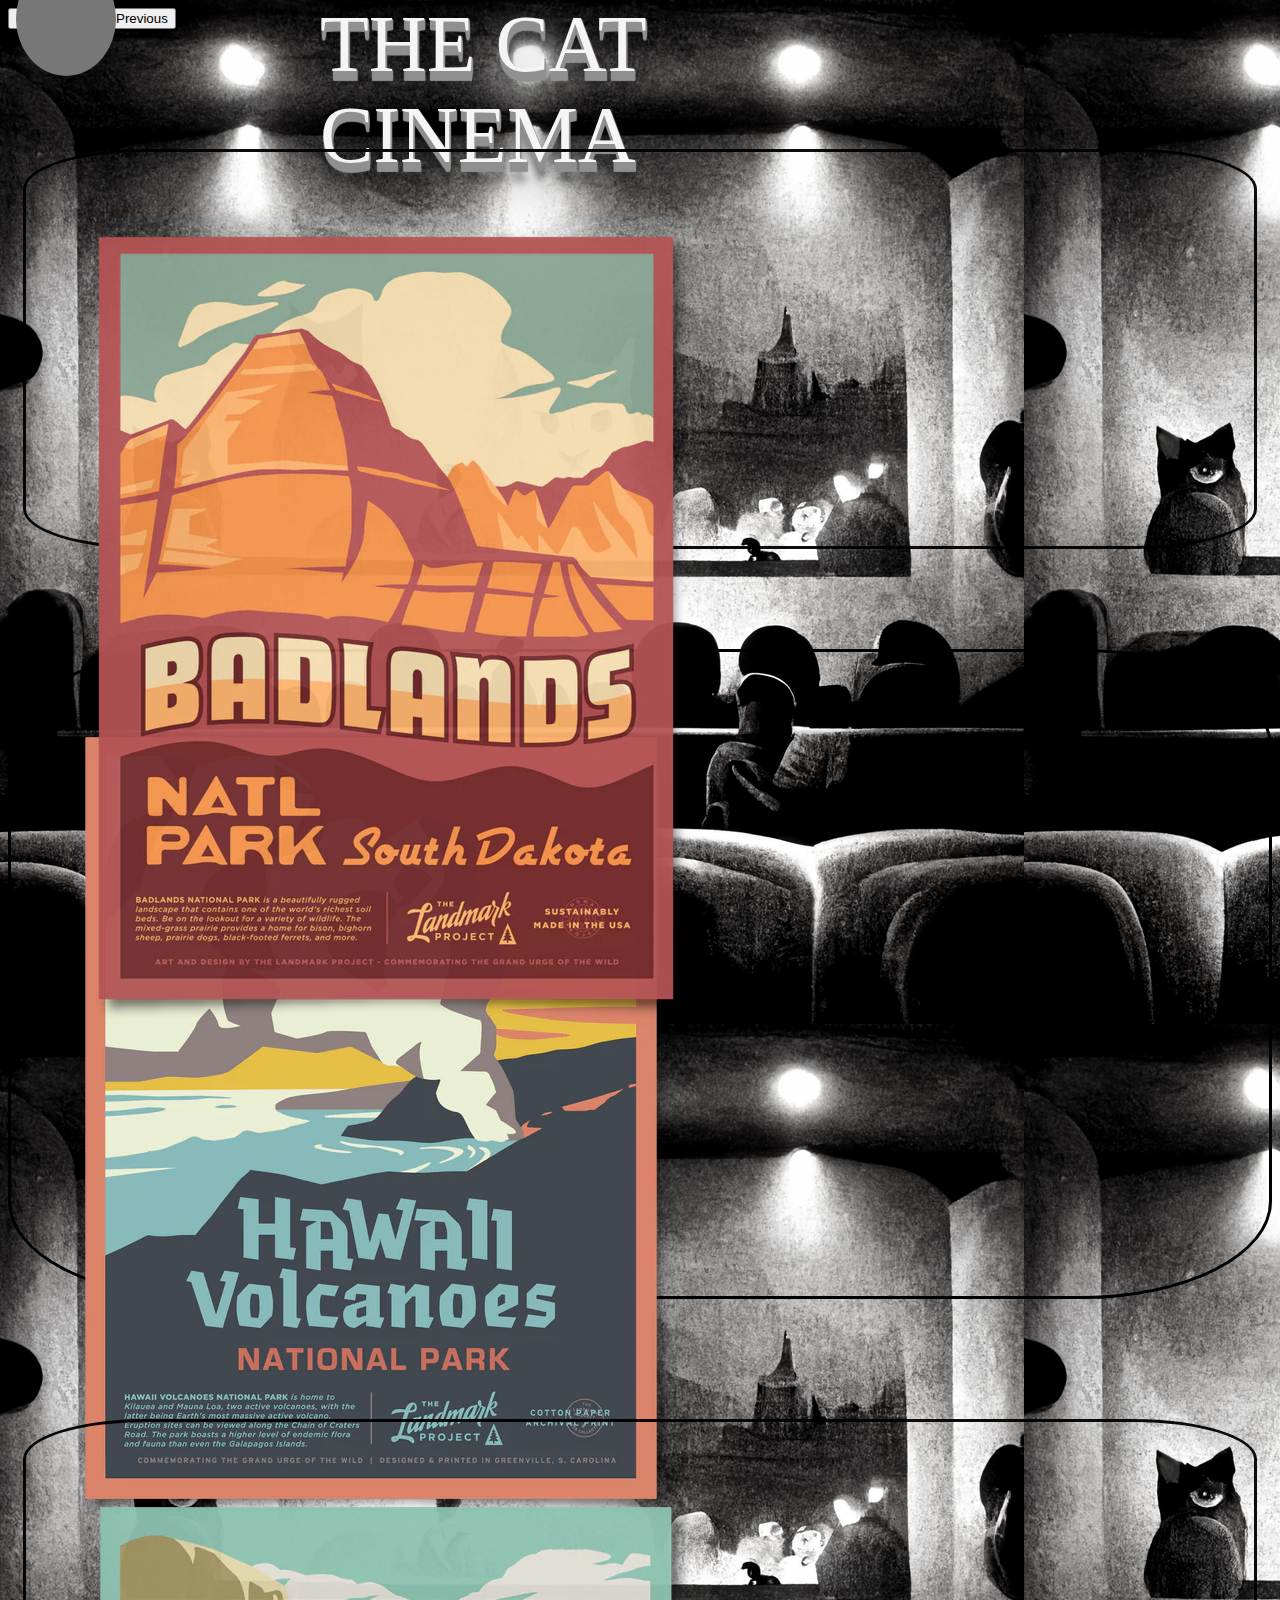
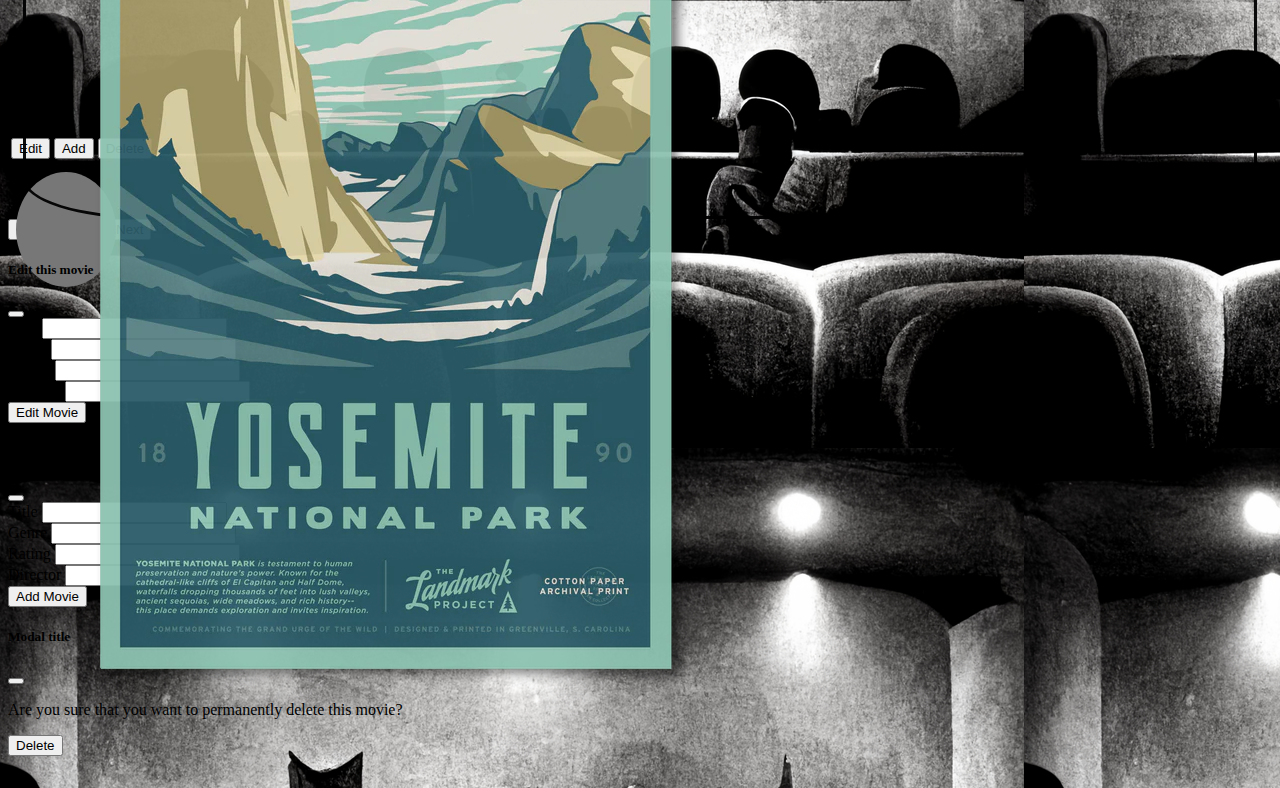
==== index.html @ f8dd2918 "merging everything back to main" ====
<!DOCTYPE html>
<html lang="en">
<head>
    <meta charset="UTF-8">
    <meta name="author" content="Brittney Brinson && David G. Smith">
    <meta name="description" content="">
    <meta name="viewport" content="width=device-width, initial-scale=1.0">
    <title>The Cat Cinema</title>
    <!-- google fonts -->
    <link rel="preconnect" href="https://fonts.googleapis.com">
    <link rel="preconnect" href="https://fonts.gstatic.com" crossorigin>
    <!-- we will change these fonts to what we want  -->
    <!--link href="https://fonts.googleapis.com/css2?family=Titillium+Web&display=swap" rel="stylesheet"-->
    <!--link href="https://fonts.googleapis.com/css2?family=Bebas+Neue&display=swap" rel="stylesheet"-->
    <!-- bootstrap -->
    <link href="https://cdn.jsdelivr.net/npm/bootstrap@5.2.2/dist/css/bootstrap.min.css" rel="stylesheet"
          integrity="sha384-Zenh87qX5JnK2Jl0vWa8Ck2rdkQ2Bzep5IDxbcnCeuOxjzrPF/et3URy9Bv1WTRi" crossorigin="anonymous">
    <link rel="stylesheet" href="https://cdn.jsdelivr.net/npm/bootstrap-icons@1.9.1/font/bootstrap-icons.css">
    <!-- local stylesheet-->
    <link rel="stylesheet" href="assets/css/cat-cinema.css">
    <!--external stylesheet aka GOOGLE FONTS  -->
    <link rel="preconnect" href="https://fonts.googleapis.com">
    <link rel="preconnect" href="https://fonts.gstatic.com" crossorigin>
    <link href="https://fonts.googleapis.com/css2?family=Kalam&display=swap" rel="stylesheet">
</head>
<body>
<header>
    <!--    <div class="h1 d-flex justify-content-center">The Cat Cinema</div>-->
    <div class="row">
        <div class="text d-flex justify-content-center">The Cat Cinema</div>
    </div>
    <!--    <div class="text d-flex justify-content-start">The Cat Cinema</div>-->
</header>
<main>
    <div class="container">
        <div class="container.fluid row m-3 text-center justify-content-center align-content-start">
            <div class="row">
                <!-- Previous button -->
                <div class="col-1">
                    <button class="carousel-control-prev" type="button" data-bs-target="#carouselExampleControls"
                            data-bs-slide="prev">
                        <span id="left-button" class="carousel-control-prev-icon caro-button" aria-hidden="true"></span>
                        <span class="visually-hidden">Previous</span>
                    </button>
                </div>
                <!-- left card -->
                <div id="card1-movie" class="card card-size col-3 d-none d-md-block">
                    <img id="card1-movie-poster" class="card-img-top" src="./assets/img/Badlands.png.webp"
                         alt="movie poster">
                    <div class="card-title">
                        <div id="card1-title" class="text-size"></div>
                    </div>
                </div>
                <!-- middle card -->
                <div id="featured" class="card col-4 card-size-middle">
                    <div class="row">
                        <div class="row" id="current-movie">
                            <img id="current-movie-poster" class="card-img-top" src="./assets/img/Hawaii_Volcanoes.webp"
                                 alt="movie poster">
                        </div>
                    </div>
                    <div class="card-body mt-1">
                        <div class="card-title">
                            <div id="featured-title" class="text-size"></div>
                        </div>
                        <div class="card-text row d-flex justify-content-center">
                            <div id="featured-director" class="text-size"></div>
                            <div id="featured-genre" class="text-size"></div>
                            <div id="featured-rating" class="text-size"></div>
                            <div id="movie-count" class="text-size"></div>
                        </div>
                        <div class="container">
                            <button type="button" class="btn btn-dark btn-lg m-1" data-bs-toggle="modal"
                                    data-bs-target="#edit-movie-modal">
                                Edit
                            </button>
                            <button type="button" class="btn btn-dark btn-lg m-1" data-bs-toggle="modal"
                                    data-bs-target="#add-movie-modal">
                                Add
                            </button>
                            <button type="button" class="btn btn-dark btn-lg m-1" data-bs-toggle="modal"
                                    data-bs-target="#delete-movie-modal">
                                Delete
                            </button>
                        </div>
                    </div>
                </div>
                <!-- right card -->
                <div id="card3-movie" class="card col-3 d-none d-md-block card-size ">
                    <img id="card3-movie-poster" class="card-img-top" src="./assets/img/Yosemite.webp"
                         alt="movie poster">
                    <div class="card-title text-size">
                        <div id="card3-title"></div>
                    </div>
                </div>
                <!-- next button -->
                <div class="col-1">
                    <button class="carousel-control-next" type="button" data-bs-target="#carouselExampleControls"
                            data-bs-slide="next">
                        <span id="right-button" class="carousel-control-next-icon caro-button" aria-hidden="true"></span>
                        <span class="visually-hidden">Next</span>
                    </button>
                </div>
            </div>
        </div>
        <!-- edit movie modal -->
        <div class="modal" id="edit-movie-modal" tabindex="-1">
            <div class="modal-dialog">
                <div class="modal-content">
                    <div class="modal-header">
                        <h5 class="modal-title">Edit this movie</h5>
                        <button type="button" class="btn-close" data-bs-dismiss="modal" aria-label="Close"></button>
                    </div>
                    <div class="modal-body">
                        <form id="edit-movie-form">
                            <div class="mb-3">
                                <label for="edit-title" class="form-label">Title</label>
                                <input type="text" class="form-control" id="edit-title"
                                       aria-describedby="emailHelp">
                            </div>
                            <div class="mb-3">
                                <label for="edit-genre" class="form-label">Genre</label>
                                <input type="text" class="form-control" id="edit-genre"
                                       aria-describedby="emailHelp">
                            </div>
                            <div class="mb-3">
                                <label for="edit-rating" class="form-label">Rating</label>
                                <input type="text" class="form-control" id="edit-rating">
                            </div>
                            <div class="mb-3">
                                <label for="edit-director" class="form-label">Director</label>
                                <input type="text" class="form-control" id="edit-director"
                                       aria-describedby="emailHelp">
                            </div>
                            <button id="submit-edit" type="submit" class="btn btn-primary">Edit Movie</button>
                        </form>
                    </div>
                </div>
            </div>
        </div>
        <!-- add movie modal -->
        <div class="container">
            <div class="modal" id="add-movie-modal" tabindex="-1">
                <div class="modal-dialog">
                    <div class="modal-content">
                        <div class="modal-header">
                            <h5 class="modal-title">Modal title</h5>
                            <button type="button" class="btn-close" data-bs-dismiss="modal"
                                    aria-label="Close"></button>
                        </div>
                        <div class="modal-body">
                            <form id="add-movie-form">
                                <div class="mb-3">
                                    <label for="add-title" class="form-label">Title</label>
                                    <input type="text" class="form-control" id="add-title"
                                           aria-describedby="emailHelp">
                                </div>
                                <div class="mb-3">
                                    <label for="add-genre" class="form-label">Genre</label>
                                    <input type="text" class="form-control" id="add-genre"
                                           aria-describedby="emailHelp">
                                </div>
                                <div class="mb-3">
                                    <label for="add-rating" class="form-label">Rating</label>
                                    <input type="text" class="form-control" id="add-rating">
                                </div>
                                <div class="mb-3">
                                    <label for="add-director" class="form-label">Director</label>
                                    <input type="text" class="form-control" id="add-director"
                                           aria-describedby="emailHelp">
                                </div>
                                <button id="submit-add" type="submit" class="btn btn-primary">Add Movie</button>
                            </form>
                        </div>
                    </div>
                </div>
            </div>
            <!-- delete movie modal -->
            <div class="container">
                <div class="modal" id="delete-movie-modal" tabindex="-1">
                    <div class="modal-dialog">
                        <div class="modal-content">
                            <div class="modal-header">
                                <h5 class="modal-title">Modal title</h5>
                                <button type="button" class="btn-close" data-bs-dismiss="modal"
                                        aria-label="Close"></button>
                            </div>
                            <div class="modal-body">
                                <form id="delete-movie-form">
                                    <div id="delete-warning">
                                        <p>Are you sure that you want to permanently delete this
                                        movie?</p>
                                    </div>
                                    <button id="submit-delete" type="submit" class="btn btn-primary">Delete</button>
                                </form>
                            </div>
                        </div>
                    </div>
                </div>
            </div>
        </div>
    </div>
    </div>
</main>
<footer></footer>
<!-- jquerry js -->
<script src="https://code.jquery.com/jquery-2.2.4.min.js"
        integrity="sha256-BbhdlvQf/xTY9gja0Dq3HiwQF8LaCRTXxZKRutelT44="
        crossorigin="anonymous"></script>
<!-- bootstrap js -->
<script src="https://cdn.jsdelivr.net/npm/bootstrap@5.2.2/dist/js/bootstrap.bundle.min.js"
        integrity="sha384-OERcA2EqjJCMA+/3y+gxIOqMEjwtxJY7qPCqsdltbNJuaOe923+mo//f6V8Qbsw3"
        crossorigin="anonymous"></script>
<!-- local script -->
<Script src="./assets/js/keys.js"></Script>
<script src="./assets/js/movies.js"></script>
</body>
</html>
---- assets/css/cat-cinema.css ----
html {
    box-sizing: border-box;
}

*, *:before, *:after {
    box-sizing: inherit;
}
body {
    background-image: url("/assets/img/Cat-theatre-option 3.png");
    background-size: auto;
}
.text {
    position: absolute;
    top: 10%;
    right: 50%;
    transform: translate(50%,-50%);
    text-transform: uppercase;
    font-family: verdana;
    font-size: 5em;
    font-weight: 200;
    color: #f5f5f5;
    text-shadow: 1px 1px 1px #919191,
    1px 2px 1px #919191,
    1px 3px 1px #919191,
    1px 4px 1px #919191,
    1px 5px 1px #919191,
    1px 6px 1px #919191,
    1px 7px 1px #919191,
    1px 8px 1px #919191,
    1px 9px 1px #919191,
    1px 10px 1px #919191,
    1px 18px 6px rgba(16,16,16,0.4),
    1px 22px 10px rgba(16,16,16,0.2),
    1px 25px 35px rgba(16,16,16,0.2),
    1px 30px 60px rgba(16,16,16,0.4);
}

img {

}

.card-size {          /*adds offset appearance to cards on left and right*/
    height: 400px;
    opacity: 95%;
    margin-top: 120px;
    border-radius: 10%;
    border: solid black;
    margin-left: 15px;
    margin-right: 15px;
}

.card-size-middle {
    max-height: 650px;
    margin-top: 100px;
    border-radius: 15%;
    border: solid black;
    position: static;
}

.caro-button {
    border-radius: 50%;
    background-color: #777;
    padding: 50px;
}
.text-size {
    height: 30px;
    width: 300px;
    font-family: 'Kalam', cursive;
    font-size: 20px;
    padding: 0;
}
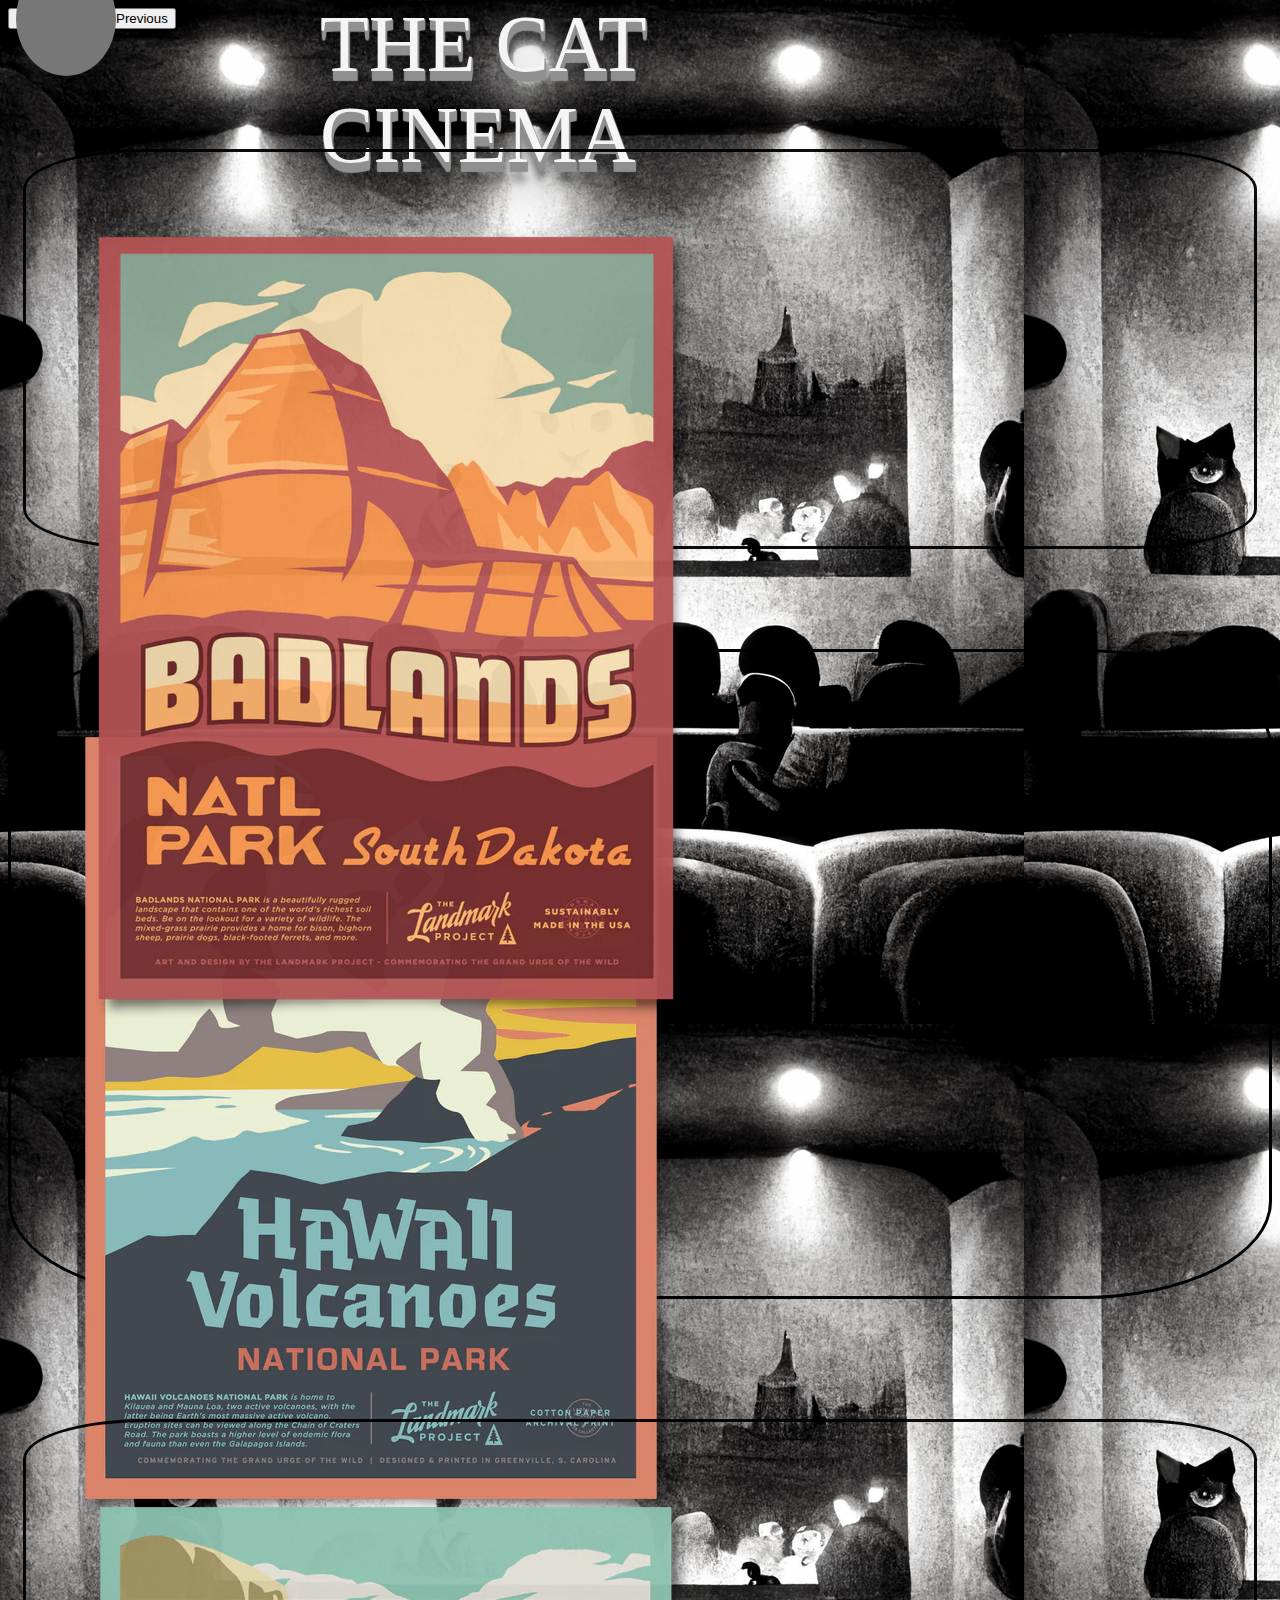
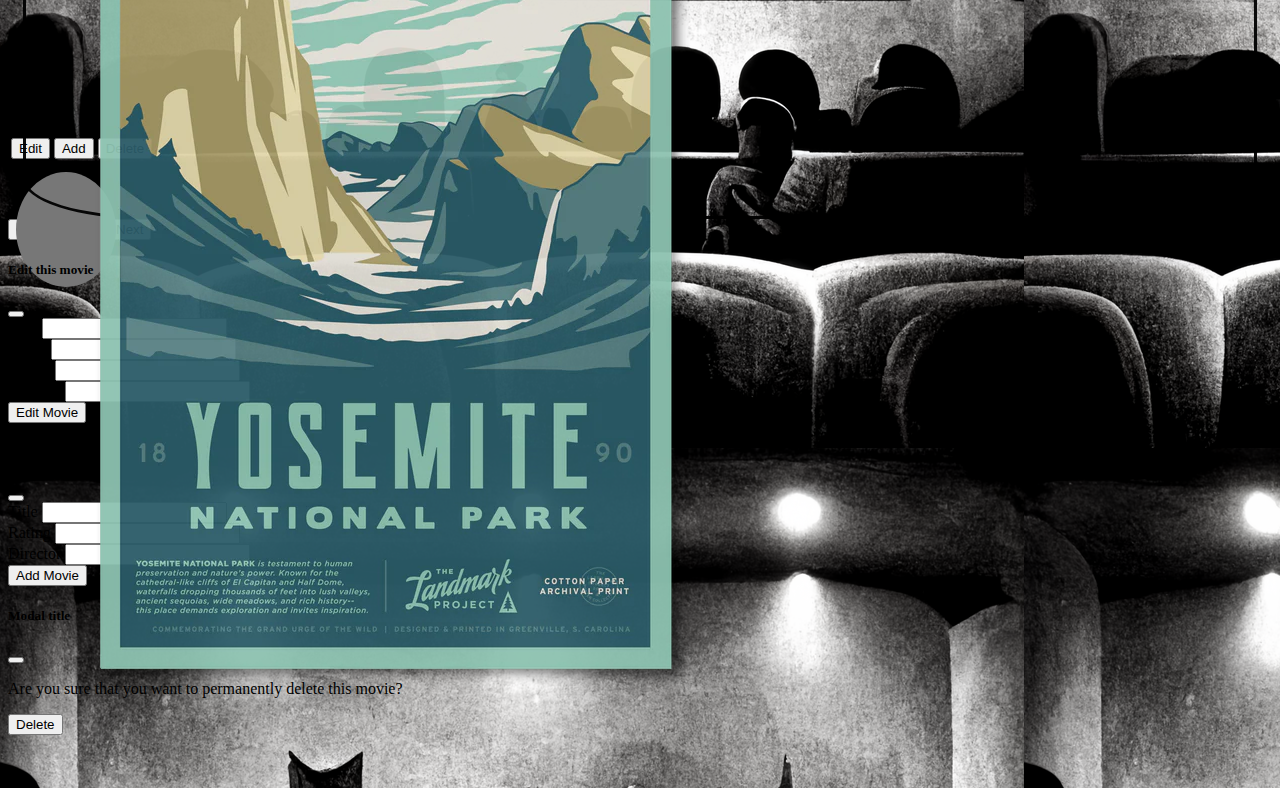
==== commit b91af973: "finished add movie form functions" ====
--- a/index.html
+++ b/index.html
@@ -132,7 +132,7 @@
                                 <input type="text" class="form-control" id="edit-director"
                                        aria-describedby="emailHelp">
                             </div>
-                            <button id="submit-edit" type="submit" class="btn btn-primary">Edit Movie</button>
+                            <button id="submit-edit" type="submit" class="btn btn-primary" data-bs-dismiss="modal">Edit Movie</button>
                         </form>
                     </div>
                 </div>
@@ -153,11 +153,6 @@
                                 <div class="mb-3">
                                     <label for="add-title" class="form-label">Title</label>
                                     <input type="text" class="form-control" id="add-title"
-                                           aria-describedby="emailHelp">
-                                </div>
-                                <div class="mb-3">
-                                    <label for="add-genre" class="form-label">Genre</label>
-                                    <input type="text" class="form-control" id="add-genre"
                                            aria-describedby="emailHelp">
                                 </div>
                                 <div class="mb-3">
@@ -169,7 +164,7 @@
                                     <input type="text" class="form-control" id="add-director"
                                            aria-describedby="emailHelp">
                                 </div>
-                                <button id="submit-add" type="submit" class="btn btn-primary">Add Movie</button>
+                                <button id="submit-add" type="submit" class="btn btn-primary" data-bs-dismiss="modal">Add Movie</button>
                             </form>
                         </div>
                     </div>
@@ -191,7 +186,7 @@
                                         <p>Are you sure that you want to permanently delete this
                                         movie?</p>
                                     </div>
-                                    <button id="submit-delete" type="submit" class="btn btn-primary">Delete</button>
+                                    <button id="submit-delete" type="submit" class="btn btn-primary" data-bs-dismiss="modal">Delete</button>
                                 </form>
                             </div>
                         </div>
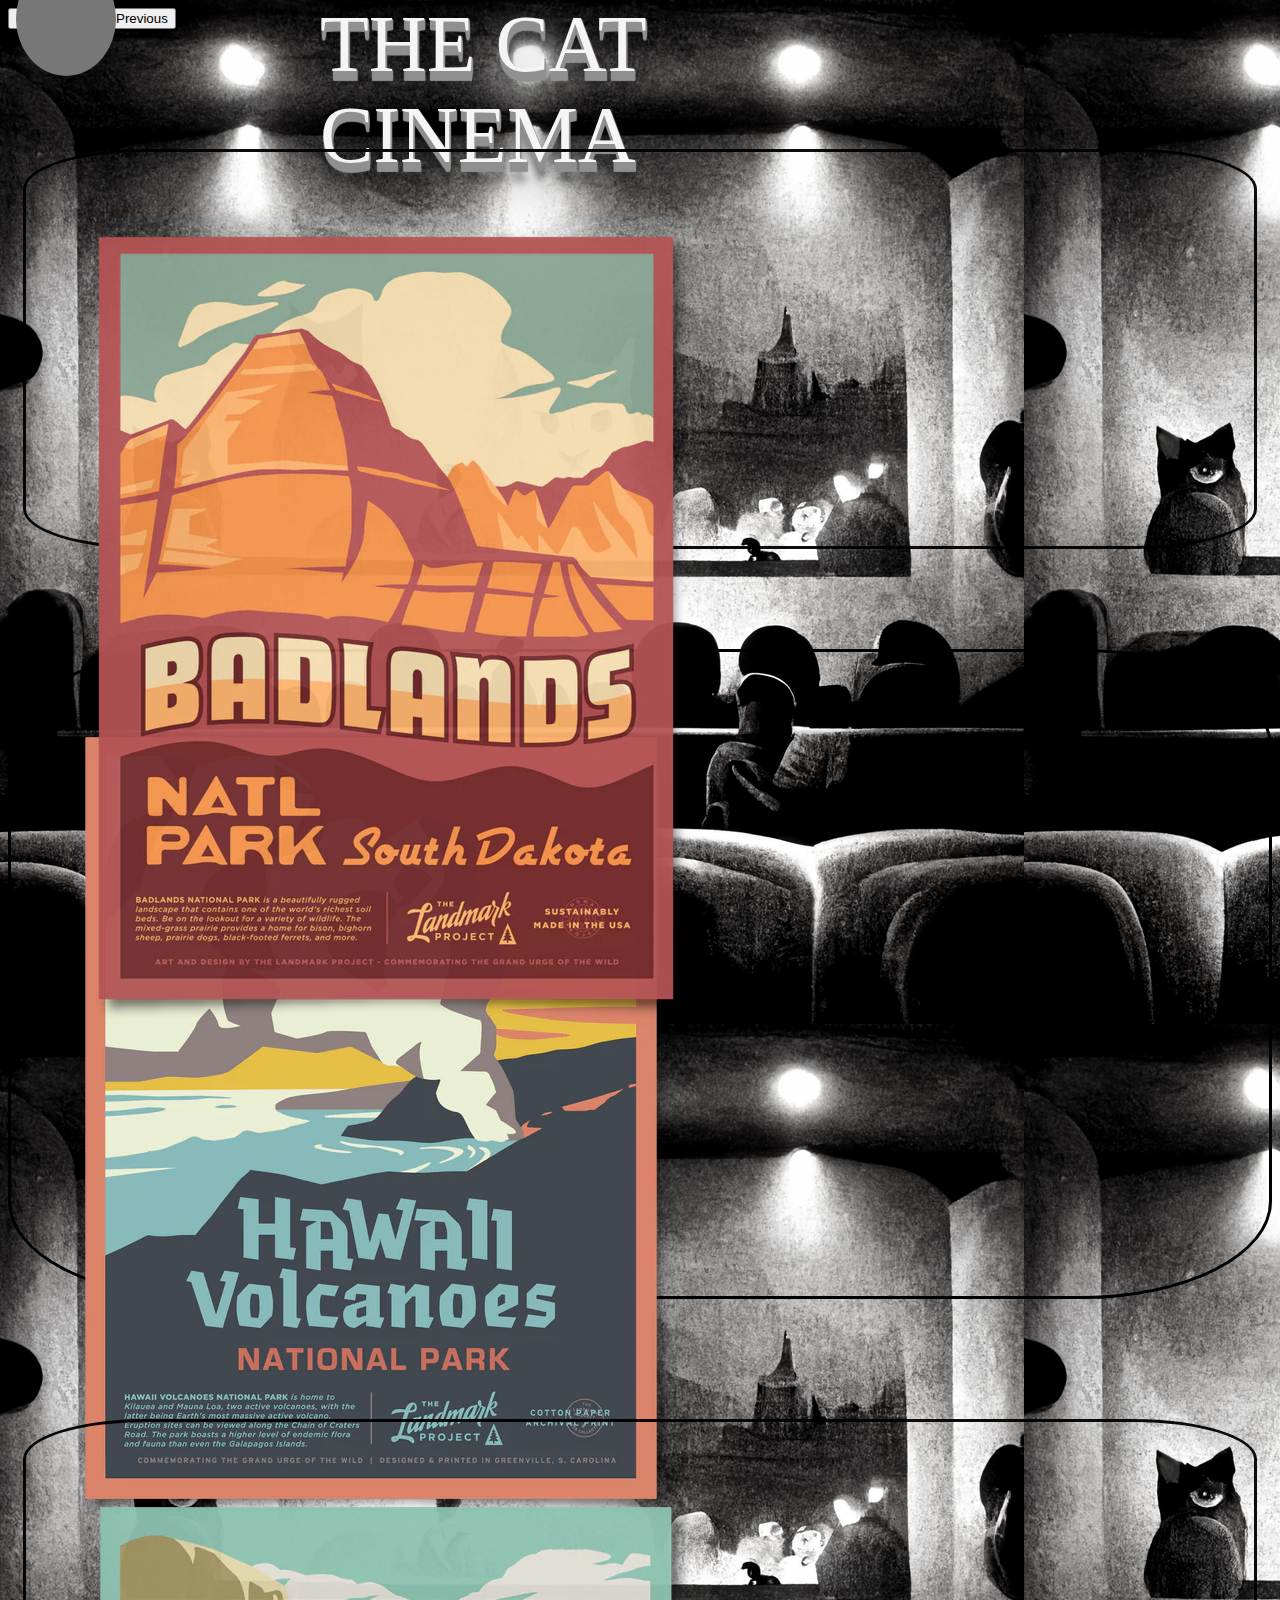
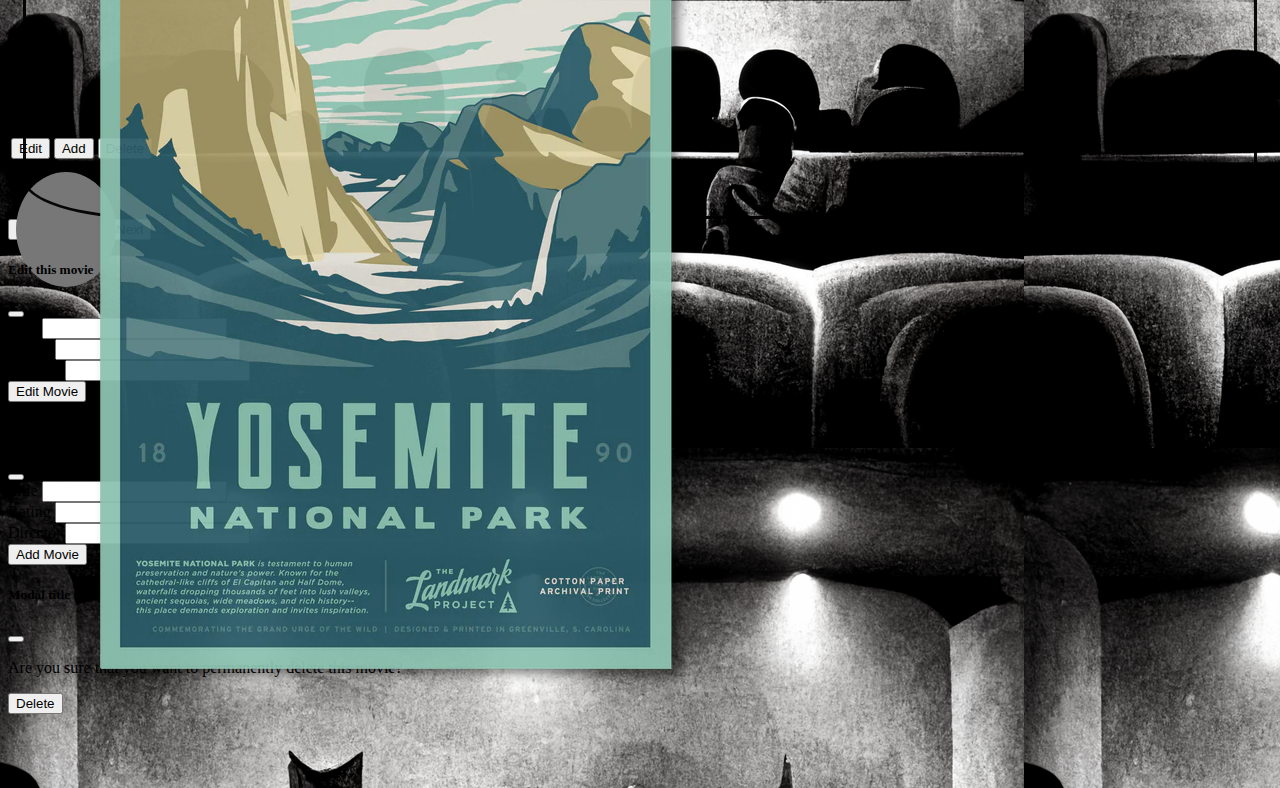
==== commit 1f3ddb7c: "added js comments.  organized js." ====
--- a/index.html
+++ b/index.html
@@ -118,12 +118,7 @@
                                 <input type="text" class="form-control" id="edit-title"
                                        aria-describedby="emailHelp">
                             </div>
-                            <div class="mb-3">
-                                <label for="edit-genre" class="form-label">Genre</label>
-                                <input type="text" class="form-control" id="edit-genre"
-                                       aria-describedby="emailHelp">
-                            </div>
-                            <div class="mb-3">
+                             <div class="mb-3">
                                 <label for="edit-rating" class="form-label">Rating</label>
                                 <input type="text" class="form-control" id="edit-rating">
                             </div>
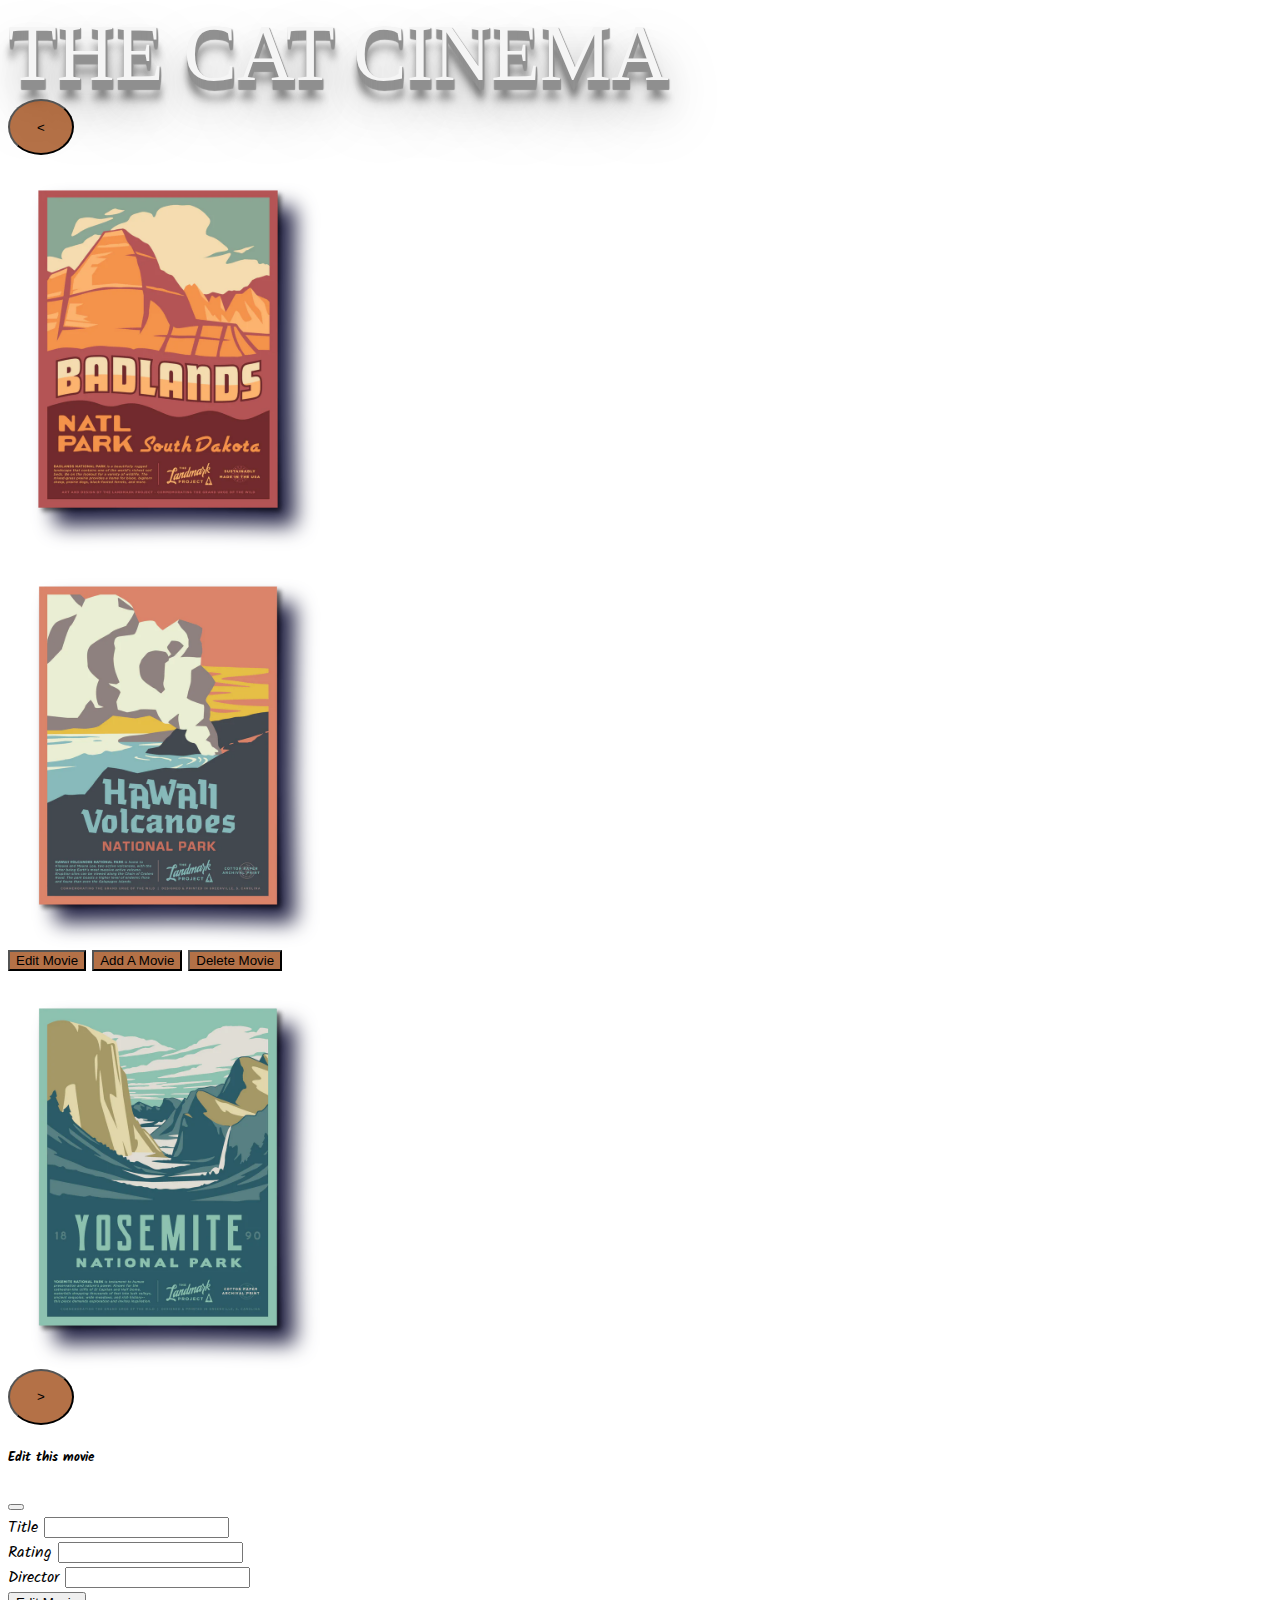
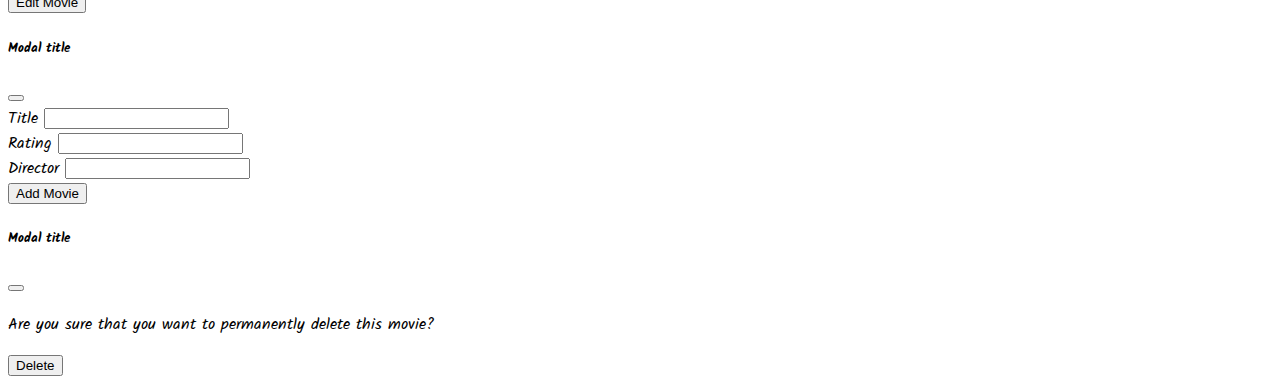
==== commit 0b3ff1c2: "tweaked css and added some bonuses" ====
--- a/index.html
+++ b/index.html
@@ -23,86 +23,91 @@
     <link rel="preconnect" href="https://fonts.gstatic.com" crossorigin>
     <link href="https://fonts.googleapis.com/css2?family=Kalam&display=swap" rel="stylesheet">
 </head>
-<body>
+<body class="loaded">
 <header>
-    <!--    <div class="h1 d-flex justify-content-center">The Cat Cinema</div>-->
-    <div class="row">
-        <div class="text d-flex justify-content-center">The Cat Cinema</div>
+    <div class="container">
+        <!--    <div class="h1 d-flex justify-content-center">The Cat Cinema</div>-->
+        <div class="row">
+            <div class="text-center">THE CAT CINEMA</div>
+        </div>
+        <!--    <div class="text d-flex justify-content-start">The Cat Cinema</div>-->
     </div>
-    <!--    <div class="text d-flex justify-content-start">The Cat Cinema</div>-->
 </header>
 <main>
-    <div class="container">
-        <div class="container.fluid row m-3 text-center justify-content-center align-content-start">
-            <div class="row">
-                <!-- Previous button -->
-                <div class="col-1">
-                    <button class="carousel-control-prev" type="button" data-bs-target="#carouselExampleControls"
-                            data-bs-slide="prev">
-                        <span id="left-button" class="carousel-control-prev-icon caro-button" aria-hidden="true"></span>
-                        <span class="visually-hidden">Previous</span>
-                    </button>
-                </div>
-                <!-- left card -->
-                <div id="card1-movie" class="card card-size col-3 d-none d-md-block">
-                    <img id="card1-movie-poster" class="card-img-top" src="./assets/img/Badlands.png.webp"
+    <div class="container-fluid m-0 p-3">
+        <div class="row d-flex justify-content-center">
+            <!-- Previous button -->
+            <div class="col ml-1 pl-5 caro-control d-inline-block d-flex justify-content-center">
+                <button id="left-button" type="button"
+                        class="mt-5 ml-auto mr-auto btn btn-secondary caro-button"><</button>
+            </div>
+            <!-- left card -->
+            <div class="col-2 mt-5 d-none d-lg-inline-block">
+                <div id="card1-movie" class="card m-0 p-5 side-card">
+                    <img id="card1-movie-poster" class="card-img" src="./assets/img/Badlands.png.webp"
                          alt="movie poster">
-                    <div class="card-title">
-                        <div id="card1-title" class="text-size"></div>
-                    </div>
-                </div>
-                <!-- middle card -->
-                <div id="featured" class="card col-4 card-size-middle">
-                    <div class="row">
-                        <div class="row" id="current-movie">
-                            <img id="current-movie-poster" class="card-img-top" src="./assets/img/Hawaii_Volcanoes.webp"
-                                 alt="movie poster">
+                    <div class="card-title mt-3 mb-2">
+                        <div id="card1-title" class="text-center fw-bold"></div>
+                    </div>
+                </div>
+            </div>
+            <!-- middle card -->
+            <div class="col-5 m-0">
+                <div id="featured" class="card m-0 p-3 pb-1">
+                    <div class="d-flex justify-content-center">
+                        <div id="movie-count" class="text-size"></div>
+                    </div>
+                    <div class="d-flex justify-content-center">
+                    <img id="current-movie-poster" class="card-img" src="./assets/img/Hawaii_Volcanoes.webp"
+                         alt="movie poster">
+                    </div>
+                    <div class="card-body">
+                        <div class="card-title text-center">
+                            <div id="featured-title" class="fs-3 fw-bold"></div>
                         </div>
-                    </div>
-                    <div class="card-body mt-1">
-                        <div class="card-title">
-                            <div id="featured-title" class="text-size"></div>
+                        <div class="card-text text-center">
+                            <div id="featured-director" class="fs-6"></div>
+                            <div id="featured-genre" class="fs-6"></div>
+                            <div id="featured-rating" class="fs-6"></div>
                         </div>
-                        <div class="card-text row d-flex justify-content-center">
-                            <div id="featured-director" class="text-size"></div>
-                            <div id="featured-genre" class="text-size"></div>
-                            <div id="featured-rating" class="text-size"></div>
-                            <div id="movie-count" class="text-size"></div>
+                        <div class="container pt-1 d-flex align-items-center justify-content-between">
+<!--                            <div class="row d-flex justify-content-center">-->
+                            <button type="button" class="btn action-button" data-bs-toggle="modal"
+                                    data-bs-target="#edit-movie-modal">
+                                Edit Movie
+                            </button>
+                            <button type="button" class="btn action-button" data-bs-toggle="modal"
+                                    data-bs-target="#add-movie-modal">
+                                Add A Movie
+                            </button>
+                            <button type="button" class="btn action-button" data-bs-toggle="modal"
+                                    data-bs-target="#delete-movie-modal">
+                                Delete Movie
+                            </button>
+<!--                            </div>-->
+
                         </div>
-                        <div class="container">
-                            <button type="button" class="btn btn-dark btn-lg m-1" data-bs-toggle="modal"
-                                    data-bs-target="#edit-movie-modal">
-                                Edit
-                            </button>
-                            <button type="button" class="btn btn-dark btn-lg m-1" data-bs-toggle="modal"
-                                    data-bs-target="#add-movie-modal">
-                                Add
-                            </button>
-                            <button type="button" class="btn btn-dark btn-lg m-1" data-bs-toggle="modal"
-                                    data-bs-target="#delete-movie-modal">
-                                Delete
-                            </button>
-                        </div>
-                    </div>
-                </div>
-                <!-- right card -->
-                <div id="card3-movie" class="card col-3 d-none d-md-block card-size ">
-                    <img id="card3-movie-poster" class="card-img-top" src="./assets/img/Yosemite.webp"
+                    </div>
+                </div>
+            </div>
+            <!-- right card -->
+            <div class="col-2 mt-5 d-none d-lg-inline-block">
+                <div id="card3-movie" class="card m-0 p-5 side-card">
+                    <img id="card3-movie-poster" class="card-img" src="./assets/img/Yosemite.webp"
                          alt="movie poster">
-                    <div class="card-title text-size">
-                        <div id="card3-title"></div>
-                    </div>
-                </div>
-                <!-- next button -->
-                <div class="col-1">
-                    <button class="carousel-control-next" type="button" data-bs-target="#carouselExampleControls"
-                            data-bs-slide="next">
-                        <span id="right-button" class="carousel-control-next-icon caro-button" aria-hidden="true"></span>
-                        <span class="visually-hidden">Next</span>
-                    </button>
-                </div>
-            </div>
-        </div>
+                    <div class="card-title mt-3 mb-2">
+                        <div id="card3-title" class="text-center fw-bold"></div>
+                    </div>
+                </div>
+            </div>
+            <!-- next button -->
+            <div class="col mr-1 pr-5 caro-control d-inline-block d-flex justify-content-center">
+                <button id="right-button" type="button"
+                        class="mt-5 ml-auto mr-auto btn btn-secondary caro-button">></button>
+            </div>
+        </div>
+    </div>
+    <div class="row">
         <!-- edit movie modal -->
         <div class="modal" id="edit-movie-modal" tabindex="-1">
             <div class="modal-dialog">
@@ -118,7 +123,7 @@
                                 <input type="text" class="form-control" id="edit-title"
                                        aria-describedby="emailHelp">
                             </div>
-                             <div class="mb-3">
+                            <div class="mb-3">
                                 <label for="edit-rating" class="form-label">Rating</label>
                                 <input type="text" class="form-control" id="edit-rating">
                             </div>
@@ -127,69 +132,70 @@
                                 <input type="text" class="form-control" id="edit-director"
                                        aria-describedby="emailHelp">
                             </div>
-                            <button id="submit-edit" type="submit" class="btn btn-primary" data-bs-dismiss="modal">Edit Movie</button>
+                            <button id="submit-edit" type="submit" class="btn btn-primary" data-bs-dismiss="modal">Edit
+                                Movie
+                            </button>
                         </form>
                     </div>
                 </div>
             </div>
         </div>
         <!-- add movie modal -->
-        <div class="container">
-            <div class="modal" id="add-movie-modal" tabindex="-1">
-                <div class="modal-dialog">
-                    <div class="modal-content">
-                        <div class="modal-header">
-                            <h5 class="modal-title">Modal title</h5>
-                            <button type="button" class="btn-close" data-bs-dismiss="modal"
-                                    aria-label="Close"></button>
-                        </div>
-                        <div class="modal-body">
-                            <form id="add-movie-form">
-                                <div class="mb-3">
-                                    <label for="add-title" class="form-label">Title</label>
-                                    <input type="text" class="form-control" id="add-title"
-                                           aria-describedby="emailHelp">
-                                </div>
-                                <div class="mb-3">
-                                    <label for="add-rating" class="form-label">Rating</label>
-                                    <input type="text" class="form-control" id="add-rating">
-                                </div>
-                                <div class="mb-3">
-                                    <label for="add-director" class="form-label">Director</label>
-                                    <input type="text" class="form-control" id="add-director"
-                                           aria-describedby="emailHelp">
-                                </div>
-                                <button id="submit-add" type="submit" class="btn btn-primary" data-bs-dismiss="modal">Add Movie</button>
-                            </form>
-                        </div>
-                    </div>
-                </div>
-            </div>
-            <!-- delete movie modal -->
-            <div class="container">
-                <div class="modal" id="delete-movie-modal" tabindex="-1">
-                    <div class="modal-dialog">
-                        <div class="modal-content">
-                            <div class="modal-header">
-                                <h5 class="modal-title">Modal title</h5>
-                                <button type="button" class="btn-close" data-bs-dismiss="modal"
-                                        aria-label="Close"></button>
-                            </div>
-                            <div class="modal-body">
-                                <form id="delete-movie-form">
-                                    <div id="delete-warning">
-                                        <p>Are you sure that you want to permanently delete this
-                                        movie?</p>
-                                    </div>
-                                    <button id="submit-delete" type="submit" class="btn btn-primary" data-bs-dismiss="modal">Delete</button>
-                                </form>
-                            </div>
-                        </div>
-                    </div>
-                </div>
-            </div>
-        </div>
-    </div>
+        <div class="modal" id="add-movie-modal" tabindex="-1">
+            <div class="modal-dialog">
+                <div class="modal-content">
+                    <div class="modal-header">
+                        <h5 class="modal-title">Modal title</h5>
+                        <button type="button" class="btn-close" data-bs-dismiss="modal"
+                                aria-label="Close"></button>
+                    </div>
+                    <div class="modal-body">
+                        <form id="add-movie-form">
+                            <div class="mb-3">
+                                <label for="add-title" class="form-label">Title</label>
+                                <input type="text" class="form-control" id="add-title"
+                                       aria-describedby="emailHelp">
+                            </div>
+                            <div class="mb-3">
+                                <label for="add-rating" class="form-label">Rating</label>
+                                <input type="text" class="form-control" id="add-rating">
+                            </div>
+                            <div class="mb-3">
+                                <label for="add-director" class="form-label">Director</label>
+                                <input type="text" class="form-control" id="add-director"
+                                       aria-describedby="emailHelp">
+                            </div>
+                            <button id="submit-add" type="submit" class="btn btn-primary" data-bs-dismiss="modal">
+                                Add Movie
+                            </button>
+                        </form>
+                    </div>
+                </div>
+            </div>
+        </div>
+        <!-- delete movie modal -->
+        <div class="modal" id="delete-movie-modal" tabindex="-1">
+            <div class="modal-dialog">
+                <div class="modal-content">
+                    <div class="modal-header">
+                        <h5 class="modal-title">Modal title</h5>
+                        <button type="button" class="btn-close" data-bs-dismiss="modal"
+                                aria-label="Close"></button>
+                    </div>
+                    <div class="modal-body">
+                        <form id="delete-movie-form">
+                            <div id="delete-warning">
+                                <p>Are you sure that you want to permanently delete this
+                                    movie?</p>
+                            </div>
+                            <button id="submit-delete" type="submit" class="btn btn-primary"
+                                    data-bs-dismiss="modal">Delete
+                            </button>
+                        </form>
+                    </div>
+                </div>
+            </div>
+        </div>
     </div>
 </main>
 <footer></footer>
--- a/assets/css/cat-cinema.css
+++ b/assets/css/cat-cinema.css
@@ -1,20 +1,86 @@
-html {
-    box-sizing: border-box;
-}
+/*html {*/
+/*    box-sizing: border-box;*/
+/*}*/
 
 *, *:before, *:after {
     box-sizing: inherit;
 }
 body {
-    background-image: url("/assets/img/Cat-theatre-option 3.png");
-    background-size: auto;
+    background-size: cover;
+    font-family: 'Kalam', cursive;
 }
-.text {
-    position: absolute;
-    top: 10%;
-    right: 50%;
-    transform: translate(50%,-50%);
-    text-transform: uppercase;
+
+.loading {
+    background-image: url("/assets/img/loadingBG.png");
+}
+
+.loaded {
+    background-image: url("/assets/img/loadedBG.png");
+}
+
+div {
+    animation: fadeInAnimation ease 2s;
+    animation-iteration-count: 1;
+    animation-fill-mode: forwards;
+}
+
+@keyframes fadeInAnimation {
+    0% {
+        opacity: 0;
+    }
+    100% {
+        opacity: 1;
+    }
+}
+
+.side-card {
+    animation: fadeInAnimation2 ease 2s;
+    animation-iteration-count: 1;
+    animation-fill-mode: forwards;
+}
+
+@keyframes fadeInAnimation2 {
+    0% {
+        opacity: 0;
+    }
+    100% {
+        opacity: 0.65;
+    }
+}
+
+.caro-button {
+    animation: fadeInAnimation2 ease 2s;
+    width: 50px;
+    height: 50px;
+    border-radius: 50%;
+    background-color: rgba(155, 65, 10, 0.75);
+}
+
+.caro-control {
+    max-width: 60px;
+    max-height: 60px;
+}
+
+.action-button {
+    background-color: rgba(155, 65, 10, 0.75);
+}
+
+img {
+    max-height: 450px;
+    max-width: 300px;
+    filter: drop-shadow(16px 16px 10px #224);
+}
+
+/*.textsize {*/
+/*        !*height: 30px;*!*/
+/*        !*width: 300px;*!*/
+/*        font-family: 'Kalam', cursive;*/
+/*        !*font-size: 20px;*!*/
+/*        !*padding: 0;*!*/
+/*    color: white;*/
+/*}*/
+
+header {
     font-family: verdana;
     font-size: 5em;
     font-weight: 200;
@@ -35,37 +101,12 @@
     1px 30px 60px rgba(16,16,16,0.4);
 }
 
-img {
 
-}
 
-.card-size {          /*adds offset appearance to cards on left and right*/
-    height: 400px;
-    opacity: 95%;
-    margin-top: 120px;
-    border-radius: 10%;
-    border: solid black;
-    margin-left: 15px;
-    margin-right: 15px;
-}
-
-.card-size-middle {
-    max-height: 650px;
-    margin-top: 100px;
-    border-radius: 15%;
-    border: solid black;
-    position: static;
-}
-
-.caro-button {
-    border-radius: 50%;
-    background-color: #777;
-    padding: 50px;
-}
-.text-size {
-    height: 30px;
-    width: 300px;
-    font-family: 'Kalam', cursive;
-    font-size: 20px;
-    padding: 0;
-}
+/*.text-size {*/
+/*    height: 30px;*/
+/*    width: 300px;*/
+/*    font-family: 'Kalam', cursive;*/
+/*    font-size: 20px;*/
+/*    padding: 0;*/
+/*}*/
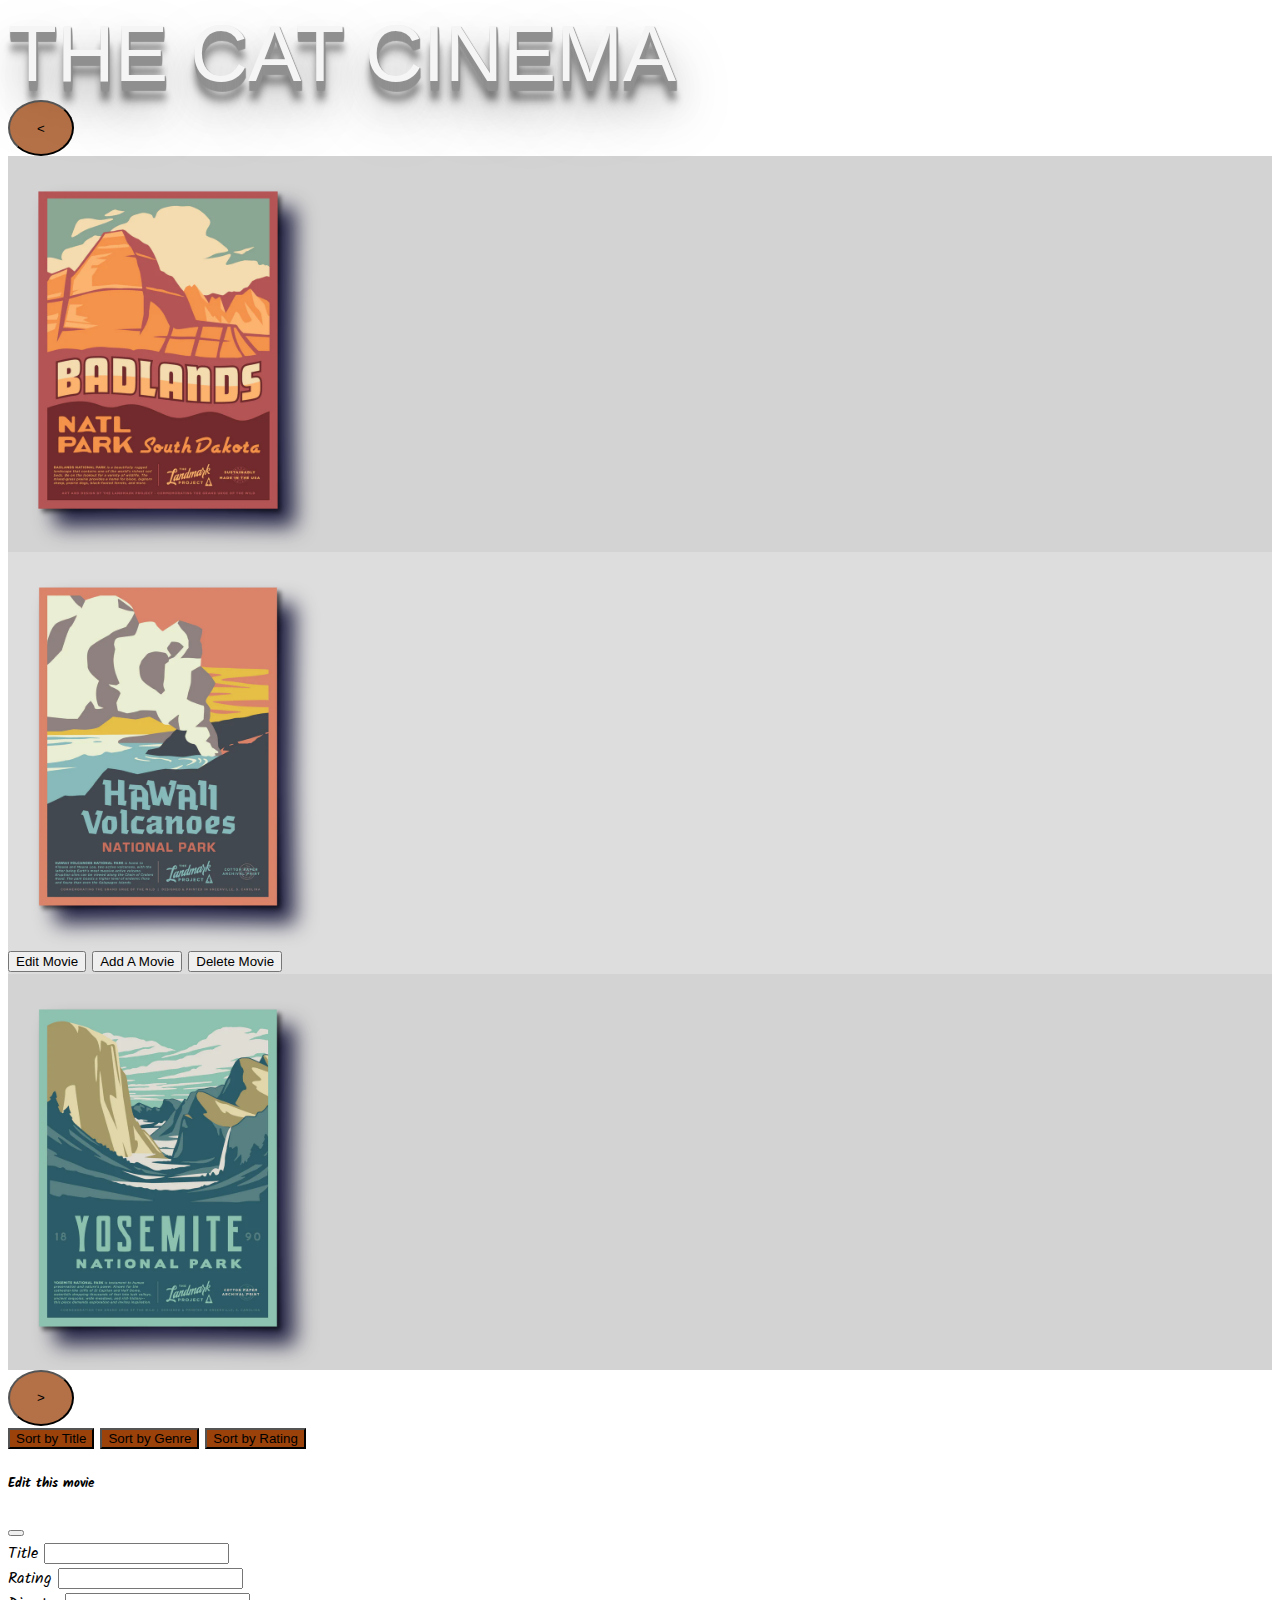
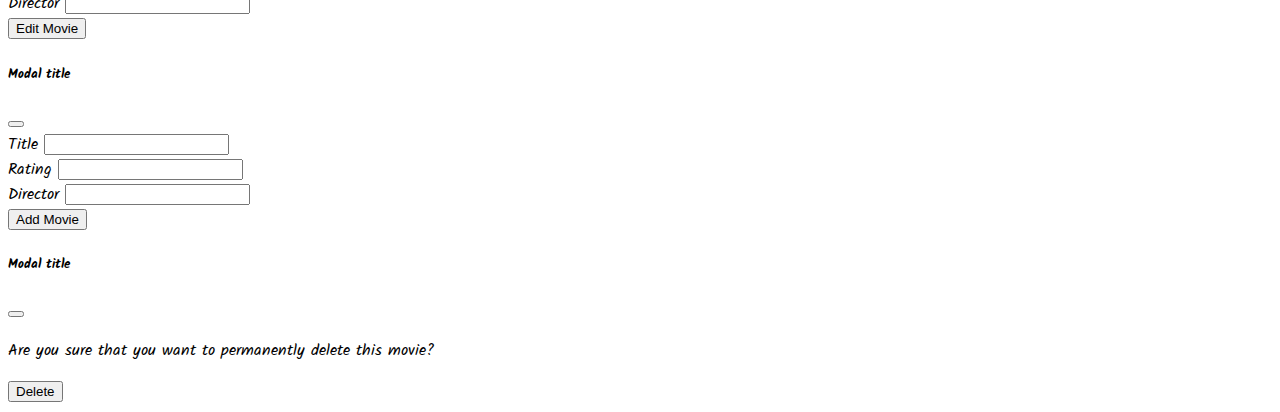
==== commit a94ed752: "more css - sort buttons" ====
--- a/index.html
+++ b/index.html
@@ -43,7 +43,7 @@
             </div>
             <!-- left card -->
             <div class="col-2 mt-5 d-none d-lg-inline-block">
-                <div id="card1-movie" class="card m-0 p-5 side-card">
+                <div id="card1-movie" class="card m-0 p-3 pt-5 pb-5 side-card d-flex justify-content-center align-items-center">
                     <img id="card1-movie-poster" class="card-img" src="./assets/img/Badlands.png.webp"
                          alt="movie poster">
                     <div class="card-title mt-3 mb-2">
@@ -71,28 +71,25 @@
                             <div id="featured-rating" class="fs-6"></div>
                         </div>
                         <div class="container pt-1 d-flex align-items-center justify-content-between">
-<!--                            <div class="row d-flex justify-content-center">-->
-                            <button type="button" class="btn action-button" data-bs-toggle="modal"
+                            <button type="button" class="btn btn-outline-dark" data-bs-toggle="modal"
                                     data-bs-target="#edit-movie-modal">
                                 Edit Movie
                             </button>
-                            <button type="button" class="btn action-button" data-bs-toggle="modal"
+                            <button type="button" class="btn btn-outline-dark" data-bs-toggle="modal"
                                     data-bs-target="#add-movie-modal">
                                 Add A Movie
                             </button>
-                            <button type="button" class="btn action-button" data-bs-toggle="modal"
+                            <button type="button" class="btn btn-outline-dark" data-bs-toggle="modal"
                                     data-bs-target="#delete-movie-modal">
                                 Delete Movie
                             </button>
-<!--                            </div>-->
-
                         </div>
                     </div>
                 </div>
             </div>
             <!-- right card -->
             <div class="col-2 mt-5 d-none d-lg-inline-block">
-                <div id="card3-movie" class="card m-0 p-5 side-card">
+                <div id="card3-movie" class="card m-0 p-3 pt-5 pb-5 side-card d-flex justify-content-center align-items-center">
                     <img id="card3-movie-poster" class="card-img" src="./assets/img/Yosemite.webp"
                          alt="movie poster">
                     <div class="card-title mt-3 mb-2">
@@ -106,8 +103,27 @@
                         class="mt-5 ml-auto mr-auto btn btn-secondary caro-button">></button>
             </div>
         </div>
+
+        <div class="row d-flex justify-content-center">
+            <div class="col"></div>
+        <div class="col-5 container m-2 pt-1 d-flex align-items-center justify-content-around">
+            <button id="title-sort" type="button" class="btn sort-button">
+                Sort by Title
+            </button>
+            <button id="genre-sort" type="button" class="btn sort-button">
+                Sort by Genre
+            </button>
+            <button id="rating-sort" type="button" class="btn sort-button">
+                Sort by Rating
+            </button>
+        </div>
+            <div class="col"></div>
+</div>
+
+
+
     </div>
-    <div class="row">
+<!--    <div class="row">-->
         <!-- edit movie modal -->
         <div class="modal" id="edit-movie-modal" tabindex="-1">
             <div class="modal-dialog">
@@ -196,7 +212,7 @@
                 </div>
             </div>
         </div>
-    </div>
+<!--    </div>-->
 </main>
 <footer></footer>
 <!-- jquerry js -->
--- a/assets/css/cat-cinema.css
+++ b/assets/css/cat-cinema.css
@@ -1,13 +1,31 @@
-/*html {*/
-/*    box-sizing: border-box;*/
-/*}*/
-
 *, *:before, *:after {
     box-sizing: inherit;
 }
+
 body {
     background-size: cover;
     font-family: 'Kalam', cursive;
+}
+
+header {
+    font-family: verdana, sans-serif;
+    font-size: 5em;
+    font-weight: 200;
+    color: #f5f5f5;
+    text-shadow: 1px 1px 1px #919191,
+    1px 2px 1px #919191,
+    1px 3px 1px #919191,
+    1px 4px 1px #919191,
+    1px 5px 1px #919191,
+    1px 6px 1px #919191,
+    1px 7px 1px #919191,
+    1px 8px 1px #919191,
+    1px 9px 1px #919191,
+    1px 10px 1px #919191,
+    1px 18px 6px rgba(16,16,16,0.4),
+    1px 22px 10px rgba(16,16,16,0.2),
+    1px 25px 35px rgba(16,16,16,0.2),
+    1px 30px 60px rgba(16,16,16,0.4);
 }
 
 .loading {
@@ -37,6 +55,12 @@
     animation: fadeInAnimation2 ease 2s;
     animation-iteration-count: 1;
     animation-fill-mode: forwards;
+    background-color: lightgray;
+}
+
+#featured {
+    background-color: #ddd;
+    color: rgba(155, 65, 10);
 }
 
 @keyframes fadeInAnimation2 {
@@ -61,52 +85,12 @@
     max-height: 60px;
 }
 
-.action-button {
-    background-color: rgba(155, 65, 10, 0.75);
-}
-
 img {
     max-height: 450px;
     max-width: 300px;
     filter: drop-shadow(16px 16px 10px #224);
 }
 
-/*.textsize {*/
-/*        !*height: 30px;*!*/
-/*        !*width: 300px;*!*/
-/*        font-family: 'Kalam', cursive;*/
-/*        !*font-size: 20px;*!*/
-/*        !*padding: 0;*!*/
-/*    color: white;*/
-/*}*/
-
-header {
-    font-family: verdana;
-    font-size: 5em;
-    font-weight: 200;
-    color: #f5f5f5;
-    text-shadow: 1px 1px 1px #919191,
-    1px 2px 1px #919191,
-    1px 3px 1px #919191,
-    1px 4px 1px #919191,
-    1px 5px 1px #919191,
-    1px 6px 1px #919191,
-    1px 7px 1px #919191,
-    1px 8px 1px #919191,
-    1px 9px 1px #919191,
-    1px 10px 1px #919191,
-    1px 18px 6px rgba(16,16,16,0.4),
-    1px 22px 10px rgba(16,16,16,0.2),
-    1px 25px 35px rgba(16,16,16,0.2),
-    1px 30px 60px rgba(16,16,16,0.4);
+.sort-button {
+    background-color: rgb(155, 65, 10);
 }
-
-
-
-/*.text-size {*/
-/*    height: 30px;*/
-/*    width: 300px;*/
-/*    font-family: 'Kalam', cursive;*/
-/*    font-size: 20px;*/
-/*    padding: 0;*/
-/*}*/
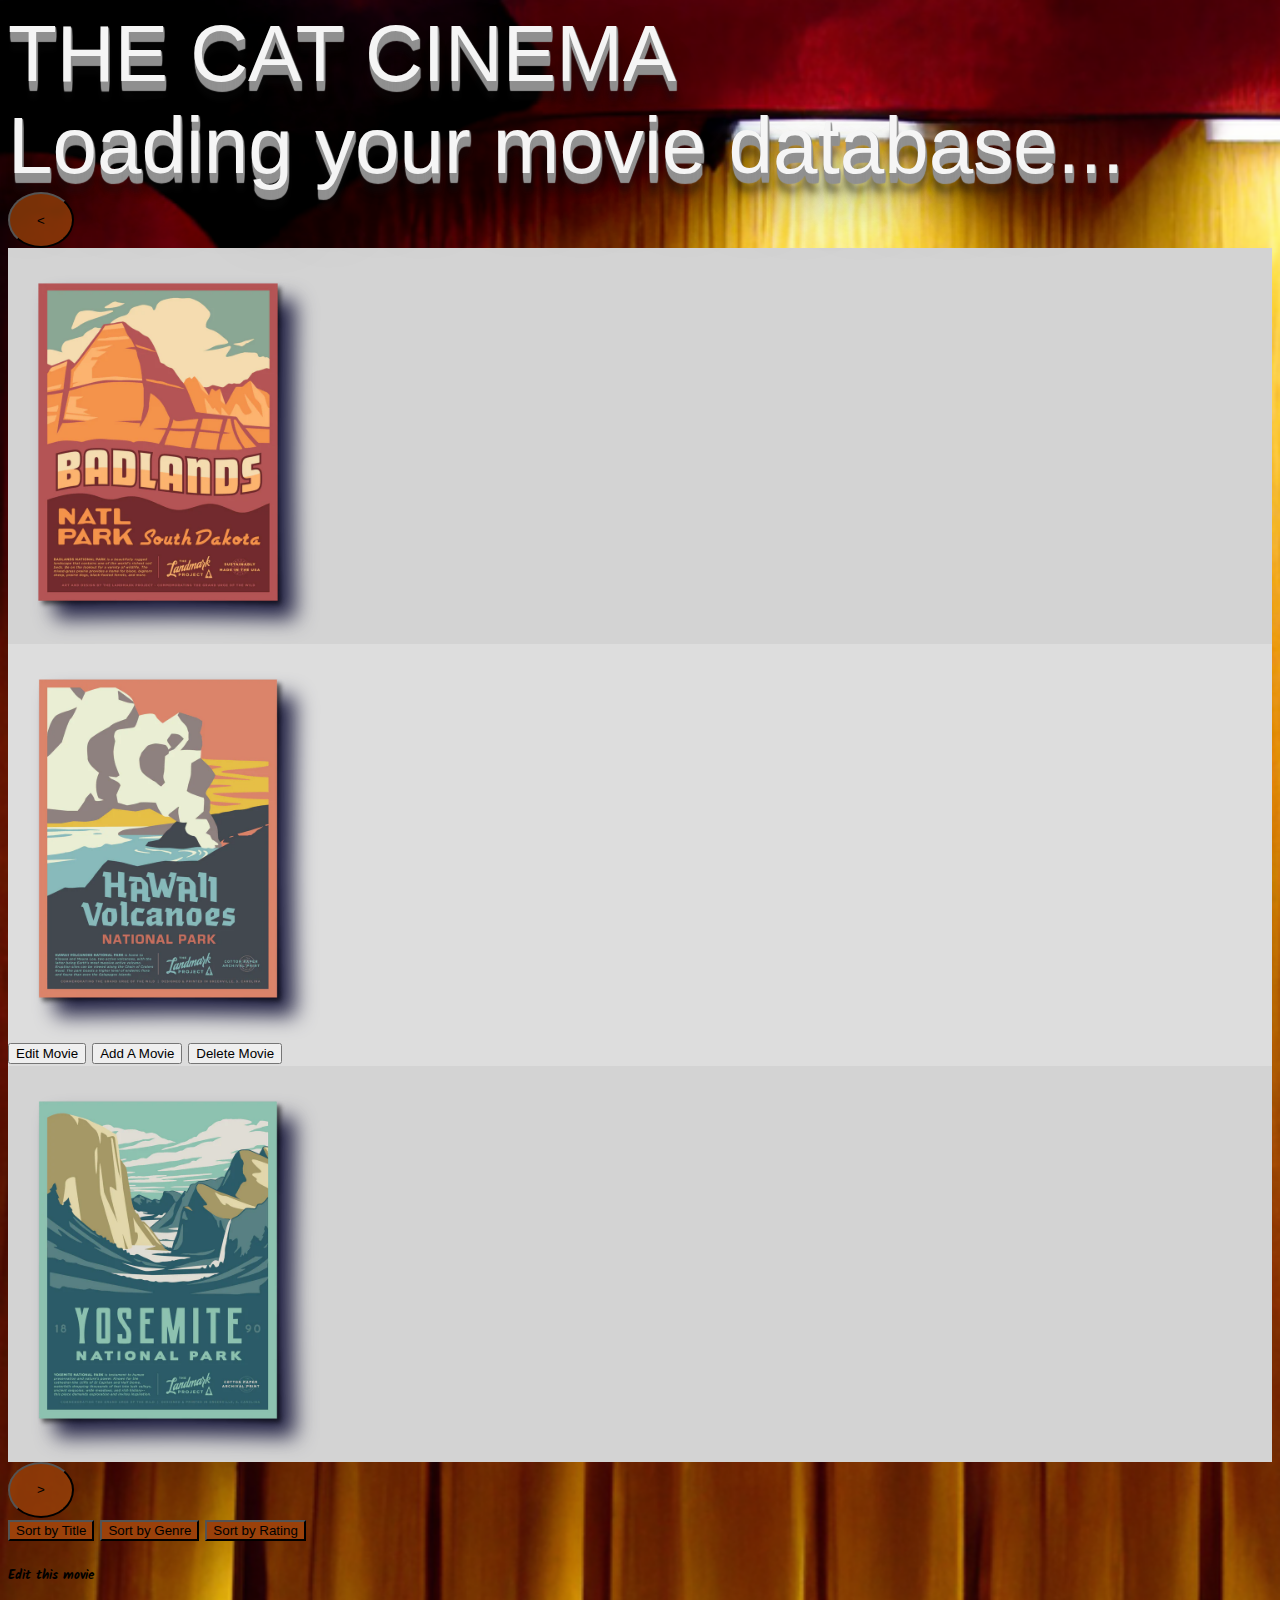
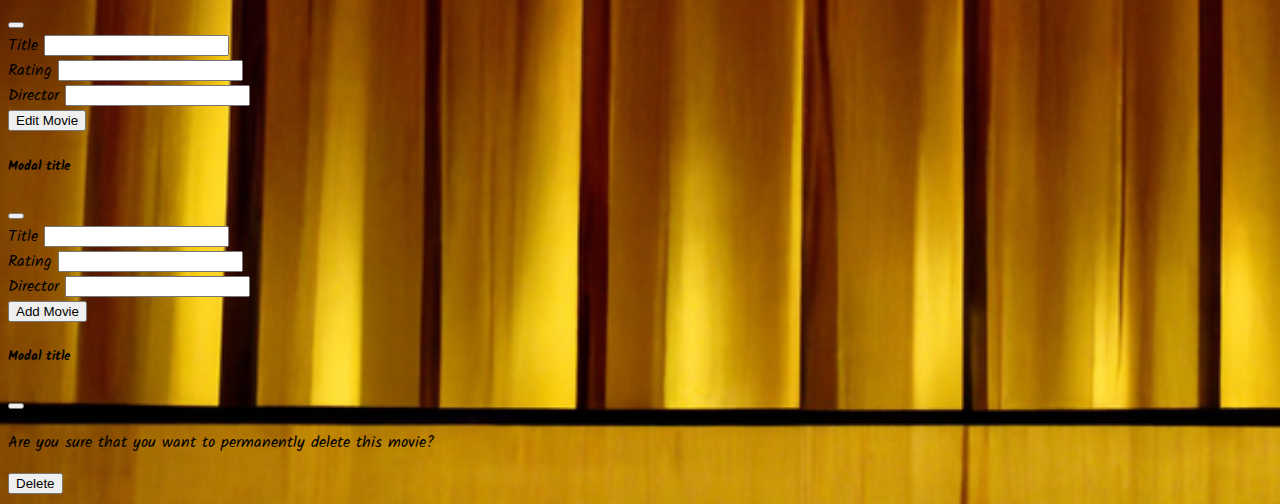
==== commit 1e257405: "added loading effect" ====
--- a/index.html
+++ b/index.html
@@ -9,9 +9,6 @@
     <!-- google fonts -->
     <link rel="preconnect" href="https://fonts.googleapis.com">
     <link rel="preconnect" href="https://fonts.gstatic.com" crossorigin>
-    <!-- we will change these fonts to what we want  -->
-    <!--link href="https://fonts.googleapis.com/css2?family=Titillium+Web&display=swap" rel="stylesheet"-->
-    <!--link href="https://fonts.googleapis.com/css2?family=Bebas+Neue&display=swap" rel="stylesheet"-->
     <!-- bootstrap -->
     <link href="https://cdn.jsdelivr.net/npm/bootstrap@5.2.2/dist/css/bootstrap.min.css" rel="stylesheet"
           integrity="sha384-Zenh87qX5JnK2Jl0vWa8Ck2rdkQ2Bzep5IDxbcnCeuOxjzrPF/et3URy9Bv1WTRi" crossorigin="anonymous">
@@ -23,14 +20,13 @@
     <link rel="preconnect" href="https://fonts.gstatic.com" crossorigin>
     <link href="https://fonts.googleapis.com/css2?family=Kalam&display=swap" rel="stylesheet">
 </head>
-<body class="loaded">
+<body class="loading">
 <header>
     <div class="container">
-        <!--    <div class="h1 d-flex justify-content-center">The Cat Cinema</div>-->
         <div class="row">
             <div class="text-center">THE CAT CINEMA</div>
-        </div>
-        <!--    <div class="text d-flex justify-content-start">The Cat Cinema</div>-->
+            <div id="load-message" class="text-center fs-4">Loading your movie database...</div>
+        </div>
     </div>
 </header>
 <main>
@@ -39,11 +35,13 @@
             <!-- Previous button -->
             <div class="col ml-1 pl-5 caro-control d-inline-block d-flex justify-content-center">
                 <button id="left-button" type="button"
-                        class="mt-5 ml-auto mr-auto btn btn-secondary caro-button"><</button>
+                        class="mt-5 ml-auto mr-auto btn btn-secondary caro-button"><
+                </button>
             </div>
             <!-- left card -->
             <div class="col-2 mt-5 d-none d-lg-inline-block">
-                <div id="card1-movie" class="card m-0 p-3 pt-5 pb-5 side-card d-flex justify-content-center align-items-center">
+                <div id="card1-movie"
+                     class="card m-0 p-3 pt-5 pb-5 side-card d-flex justify-content-center align-items-center">
                     <img id="card1-movie-poster" class="card-img" src="./assets/img/Badlands.png.webp"
                          alt="movie poster">
                     <div class="card-title mt-3 mb-2">
@@ -58,8 +56,8 @@
                         <div id="movie-count" class="text-size"></div>
                     </div>
                     <div class="d-flex justify-content-center">
-                    <img id="current-movie-poster" class="card-img" src="./assets/img/Hawaii_Volcanoes.webp"
-                         alt="movie poster">
+                        <img id="current-movie-poster" class="card-img" src="./assets/img/Hawaii_Volcanoes.webp"
+                             alt="movie poster">
                     </div>
                     <div class="card-body">
                         <div class="card-title text-center">
@@ -68,7 +66,7 @@
                         <div class="card-text text-center">
                             <div id="featured-director" class="fs-6"></div>
                             <div id="featured-genre" class="fs-6"></div>
-                            <div id="featured-rating" class="fs-6"></div>
+                            <div id="featured-rating" class="fs-1"></div>
                         </div>
                         <div class="container pt-1 d-flex align-items-center justify-content-between">
                             <button type="button" class="btn btn-outline-dark" data-bs-toggle="modal"
@@ -89,7 +87,8 @@
             </div>
             <!-- right card -->
             <div class="col-2 mt-5 d-none d-lg-inline-block">
-                <div id="card3-movie" class="card m-0 p-3 pt-5 pb-5 side-card d-flex justify-content-center align-items-center">
+                <div id="card3-movie"
+                     class="card m-0 p-3 pt-5 pb-5 side-card d-flex justify-content-center align-items-center">
                     <img id="card3-movie-poster" class="card-img" src="./assets/img/Yosemite.webp"
                          alt="movie poster">
                     <div class="card-title mt-3 mb-2">
@@ -100,121 +99,116 @@
             <!-- next button -->
             <div class="col mr-1 pr-5 caro-control d-inline-block d-flex justify-content-center">
                 <button id="right-button" type="button"
-                        class="mt-5 ml-auto mr-auto btn btn-secondary caro-button">></button>
-            </div>
-        </div>
-
+                        class="mt-5 ml-auto mr-auto btn btn-secondary caro-button">>
+                </button>
+            </div>
+        </div>
         <div class="row d-flex justify-content-center">
             <div class="col"></div>
-        <div class="col-5 container m-2 pt-1 d-flex align-items-center justify-content-around">
-            <button id="title-sort" type="button" class="btn sort-button">
-                Sort by Title
-            </button>
-            <button id="genre-sort" type="button" class="btn sort-button">
-                Sort by Genre
-            </button>
-            <button id="rating-sort" type="button" class="btn sort-button">
-                Sort by Rating
-            </button>
-        </div>
+            <div class="col-5 container m-2 pt-1 d-flex align-items-center justify-content-around">
+                <button id="title-sort" type="button" class="btn sort-button">
+                    Sort by Title
+                </button>
+                <button id="genre-sort" type="button" class="btn sort-button">
+                    Sort by Genre
+                </button>
+                <button id="rating-sort" type="button" class="btn sort-button">
+                    Sort by Rating
+                </button>
+            </div>
             <div class="col"></div>
-</div>
-
-
-
-    </div>
-<!--    <div class="row">-->
-        <!-- edit movie modal -->
-        <div class="modal" id="edit-movie-modal" tabindex="-1">
-            <div class="modal-dialog">
-                <div class="modal-content">
-                    <div class="modal-header">
-                        <h5 class="modal-title">Edit this movie</h5>
-                        <button type="button" class="btn-close" data-bs-dismiss="modal" aria-label="Close"></button>
-                    </div>
-                    <div class="modal-body">
-                        <form id="edit-movie-form">
-                            <div class="mb-3">
-                                <label for="edit-title" class="form-label">Title</label>
-                                <input type="text" class="form-control" id="edit-title"
-                                       aria-describedby="emailHelp">
-                            </div>
-                            <div class="mb-3">
-                                <label for="edit-rating" class="form-label">Rating</label>
-                                <input type="text" class="form-control" id="edit-rating">
-                            </div>
-                            <div class="mb-3">
-                                <label for="edit-director" class="form-label">Director</label>
-                                <input type="text" class="form-control" id="edit-director"
-                                       aria-describedby="emailHelp">
-                            </div>
-                            <button id="submit-edit" type="submit" class="btn btn-primary" data-bs-dismiss="modal">Edit
-                                Movie
-                            </button>
-                        </form>
-                    </div>
-                </div>
-            </div>
-        </div>
-        <!-- add movie modal -->
-        <div class="modal" id="add-movie-modal" tabindex="-1">
-            <div class="modal-dialog">
-                <div class="modal-content">
-                    <div class="modal-header">
-                        <h5 class="modal-title">Modal title</h5>
-                        <button type="button" class="btn-close" data-bs-dismiss="modal"
-                                aria-label="Close"></button>
-                    </div>
-                    <div class="modal-body">
-                        <form id="add-movie-form">
-                            <div class="mb-3">
-                                <label for="add-title" class="form-label">Title</label>
-                                <input type="text" class="form-control" id="add-title"
-                                       aria-describedby="emailHelp">
-                            </div>
-                            <div class="mb-3">
-                                <label for="add-rating" class="form-label">Rating</label>
-                                <input type="text" class="form-control" id="add-rating">
-                            </div>
-                            <div class="mb-3">
-                                <label for="add-director" class="form-label">Director</label>
-                                <input type="text" class="form-control" id="add-director"
-                                       aria-describedby="emailHelp">
-                            </div>
-                            <button id="submit-add" type="submit" class="btn btn-primary" data-bs-dismiss="modal">
-                                Add Movie
-                            </button>
-                        </form>
-                    </div>
-                </div>
-            </div>
-        </div>
-        <!-- delete movie modal -->
-        <div class="modal" id="delete-movie-modal" tabindex="-1">
-            <div class="modal-dialog">
-                <div class="modal-content">
-                    <div class="modal-header">
-                        <h5 class="modal-title">Modal title</h5>
-                        <button type="button" class="btn-close" data-bs-dismiss="modal"
-                                aria-label="Close"></button>
-                    </div>
-                    <div class="modal-body">
-                        <form id="delete-movie-form">
-                            <div id="delete-warning">
-                                <p>Are you sure that you want to permanently delete this
-                                    movie?</p>
-                            </div>
-                            <button id="submit-delete" type="submit" class="btn btn-primary"
-                                    data-bs-dismiss="modal">Delete
-                            </button>
-                        </form>
-                    </div>
-                </div>
-            </div>
-        </div>
-<!--    </div>-->
+        </div>
+    </div>
+    <!-- edit movie modal -->
+    <div class="modal" id="edit-movie-modal" tabindex="-1">
+        <div class="modal-dialog">
+            <div class="modal-content">
+                <div class="modal-header">
+                    <h5 class="modal-title">Edit this movie</h5>
+                    <button type="button" class="btn-close" data-bs-dismiss="modal" aria-label="Close"></button>
+                </div>
+                <div class="modal-body">
+                    <form id="edit-movie-form">
+                        <div class="mb-3">
+                            <label for="edit-title" class="form-label">Title</label>
+                            <input type="text" class="form-control" id="edit-title"
+                                   aria-describedby="emailHelp">
+                        </div>
+                        <div class="mb-3">
+                            <label for="edit-rating" class="form-label">Rating</label>
+                            <input type="text" class="form-control" id="edit-rating">
+                        </div>
+                        <div class="mb-3">
+                            <label for="edit-director" class="form-label">Director</label>
+                            <input type="text" class="form-control" id="edit-director"
+                                   aria-describedby="emailHelp">
+                        </div>
+                        <button id="submit-edit" type="submit" class="btn btn-primary" data-bs-dismiss="modal">Edit
+                            Movie
+                        </button>
+                    </form>
+                </div>
+            </div>
+        </div>
+    </div>
+    <!-- add movie modal -->
+    <div class="modal" id="add-movie-modal" tabindex="-1">
+        <div class="modal-dialog">
+            <div class="modal-content">
+                <div class="modal-header">
+                    <h5 class="modal-title">Modal title</h5>
+                    <button type="button" class="btn-close" data-bs-dismiss="modal"
+                            aria-label="Close"></button>
+                </div>
+                <div class="modal-body">
+                    <form id="add-movie-form">
+                        <div class="mb-3">
+                            <label for="add-title" class="form-label">Title</label>
+                            <input type="text" class="form-control" id="add-title"
+                                   aria-describedby="emailHelp">
+                        </div>
+                        <div class="mb-3">
+                            <label for="add-rating" class="form-label">Rating</label>
+                            <input type="text" class="form-control" id="add-rating">
+                        </div>
+                        <div class="mb-3">
+                            <label for="add-director" class="form-label">Director</label>
+                            <input type="text" class="form-control" id="add-director"
+                                   aria-describedby="emailHelp">
+                        </div>
+                        <button id="submit-add" type="submit" class="btn btn-primary" data-bs-dismiss="modal">
+                            Add Movie
+                        </button>
+                    </form>
+                </div>
+            </div>
+        </div>
+    </div>
+    <!-- delete movie modal -->
+    <div class="modal" id="delete-movie-modal" tabindex="-1">
+        <div class="modal-dialog">
+            <div class="modal-content">
+                <div class="modal-header">
+                    <h5 class="modal-title">Modal title</h5>
+                    <button type="button" class="btn-close" data-bs-dismiss="modal"
+                            aria-label="Close"></button>
+                </div>
+                <div class="modal-body">
+                    <form id="delete-movie-form">
+                        <div id="delete-warning">
+                            <p>Are you sure that you want to permanently delete this
+                                movie?</p>
+                        </div>
+                        <button id="submit-delete" type="submit" class="btn btn-primary"
+                                data-bs-dismiss="modal">Delete
+                        </button>
+                    </form>
+                </div>
+            </div>
+        </div>
+    </div>
 </main>
-<footer></footer>
+<footer class="m-1"></footer>
 <!-- jquerry js -->
 <script src="https://code.jquery.com/jquery-2.2.4.min.js"
         integrity="sha256-BbhdlvQf/xTY9gja0Dq3HiwQF8LaCRTXxZKRutelT44="
--- a/assets/css/cat-cinema.css
+++ b/assets/css/cat-cinema.css
@@ -34,6 +34,10 @@
 
 .loaded {
     background-image: url("/assets/img/loadedBG.png");
+}
+
+.off-when-loaded {
+    display: none;
 }
 
 div {
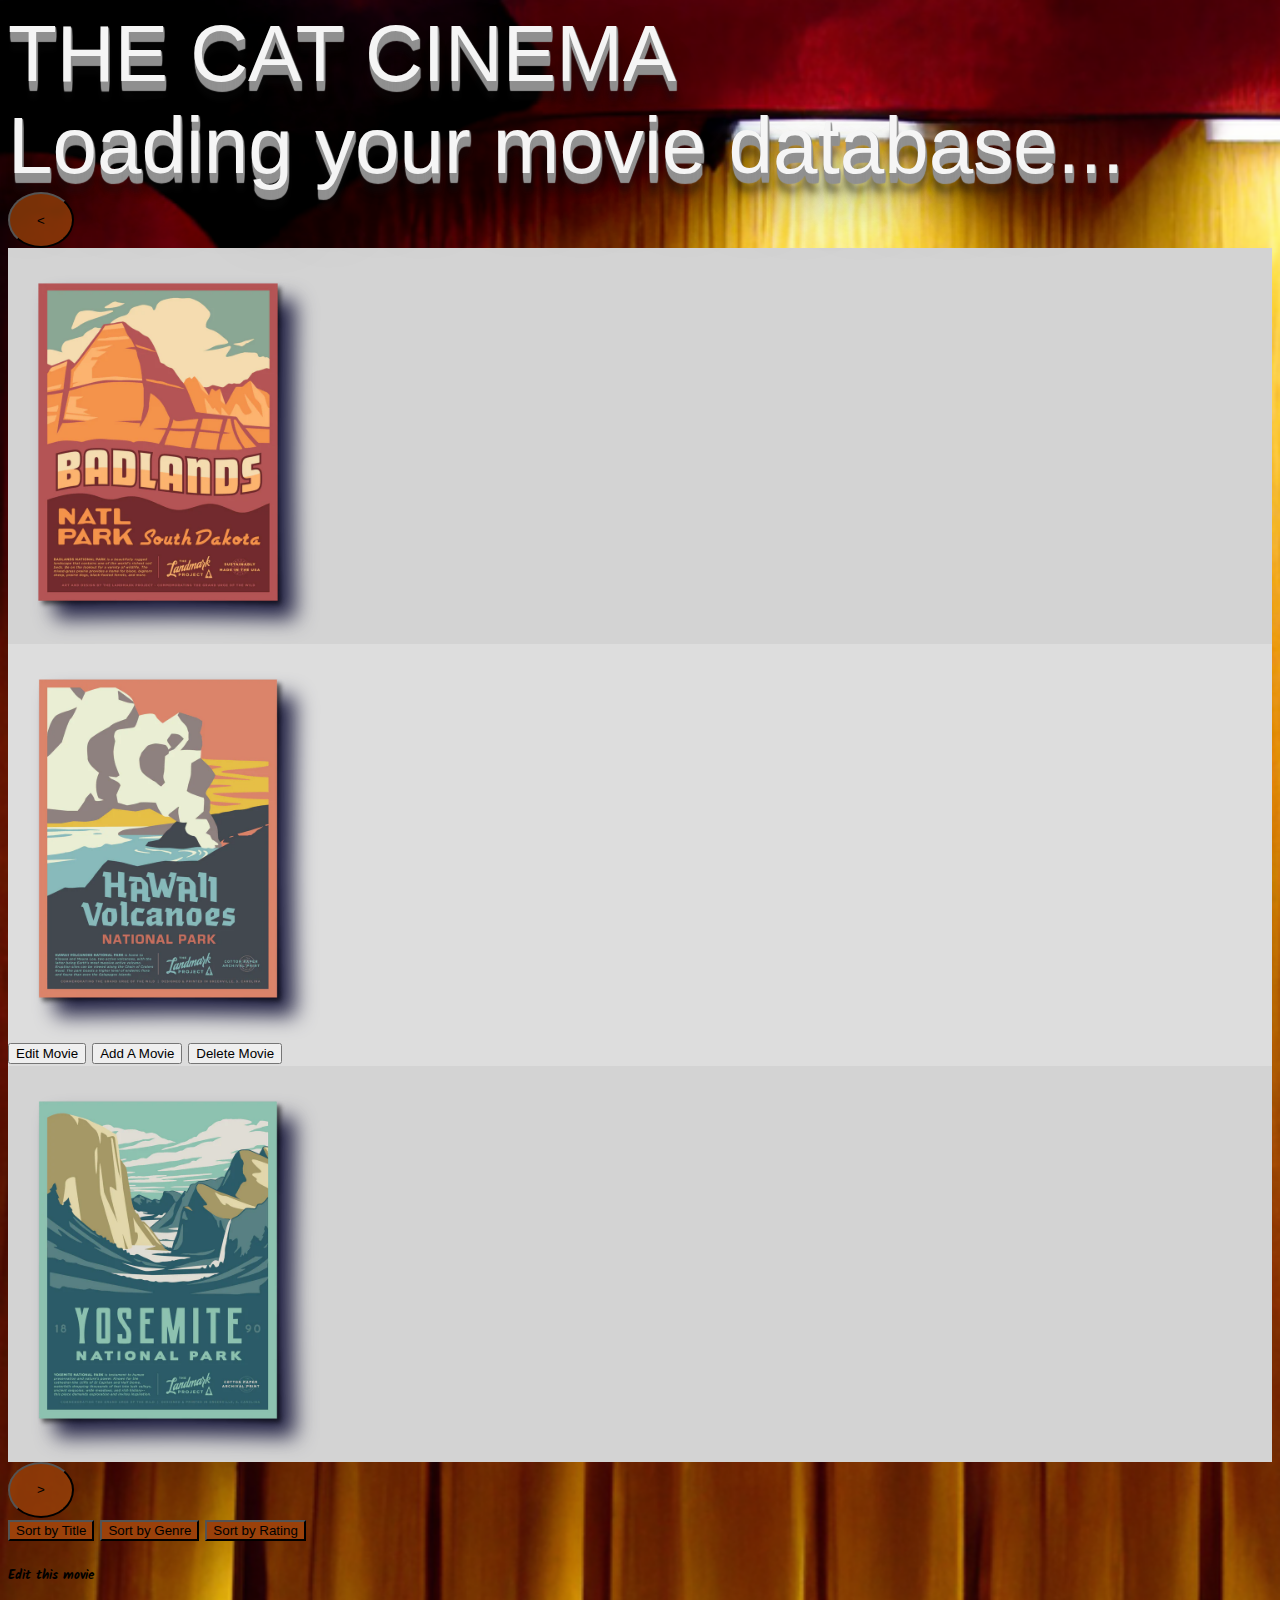
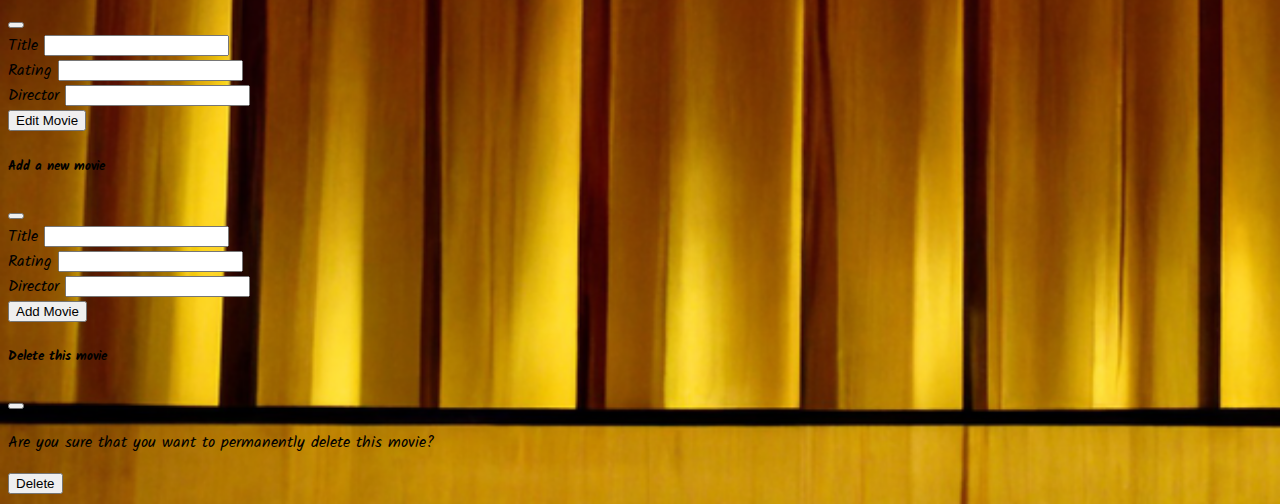
==== commit 7aa057f7: "just fixed modal." ====
--- a/index.html
+++ b/index.html
@@ -156,7 +156,7 @@
         <div class="modal-dialog">
             <div class="modal-content">
                 <div class="modal-header">
-                    <h5 class="modal-title">Modal title</h5>
+                    <h5 class="modal-title">Add a new movie</h5>
                     <button type="button" class="btn-close" data-bs-dismiss="modal"
                             aria-label="Close"></button>
                 </div>
@@ -189,7 +189,7 @@
         <div class="modal-dialog">
             <div class="modal-content">
                 <div class="modal-header">
-                    <h5 class="modal-title">Modal title</h5>
+                    <h5 class="modal-title">Delete this movie</h5>
                     <button type="button" class="btn-close" data-bs-dismiss="modal"
                             aria-label="Close"></button>
                 </div>
